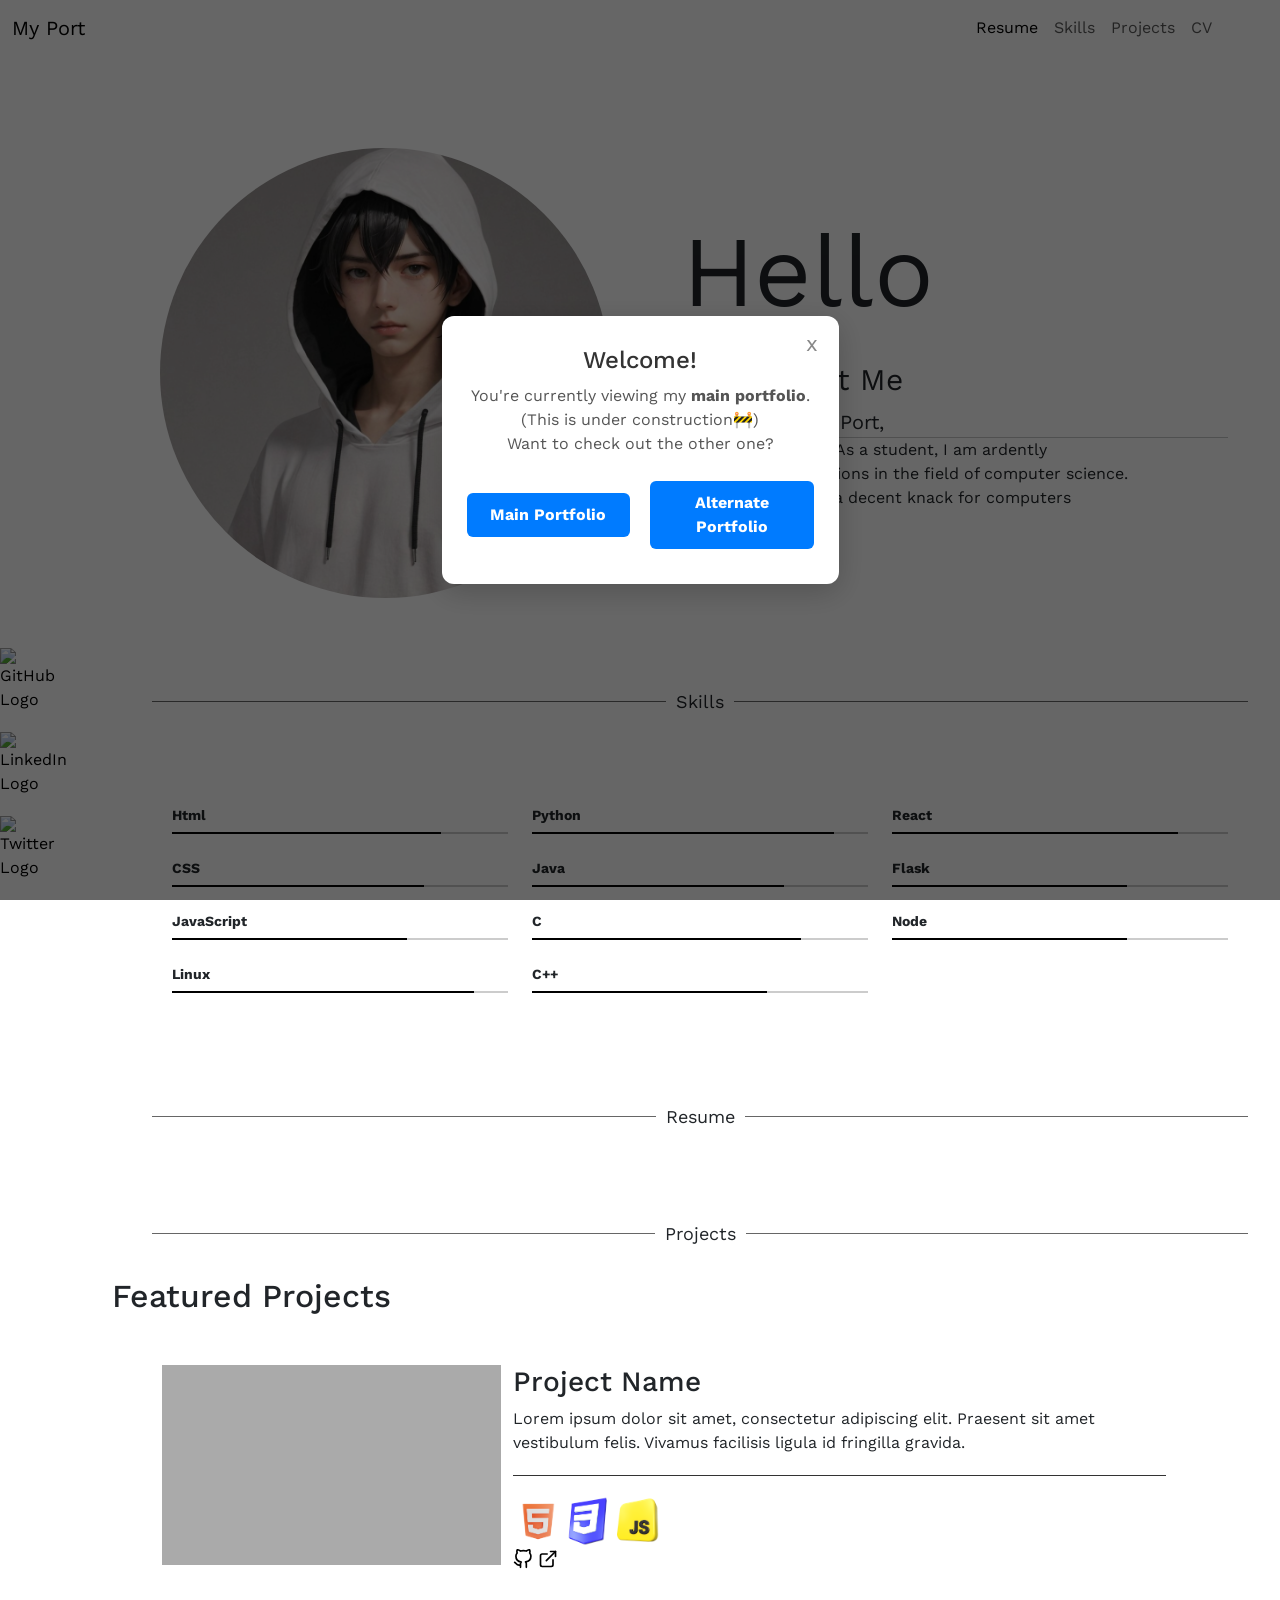
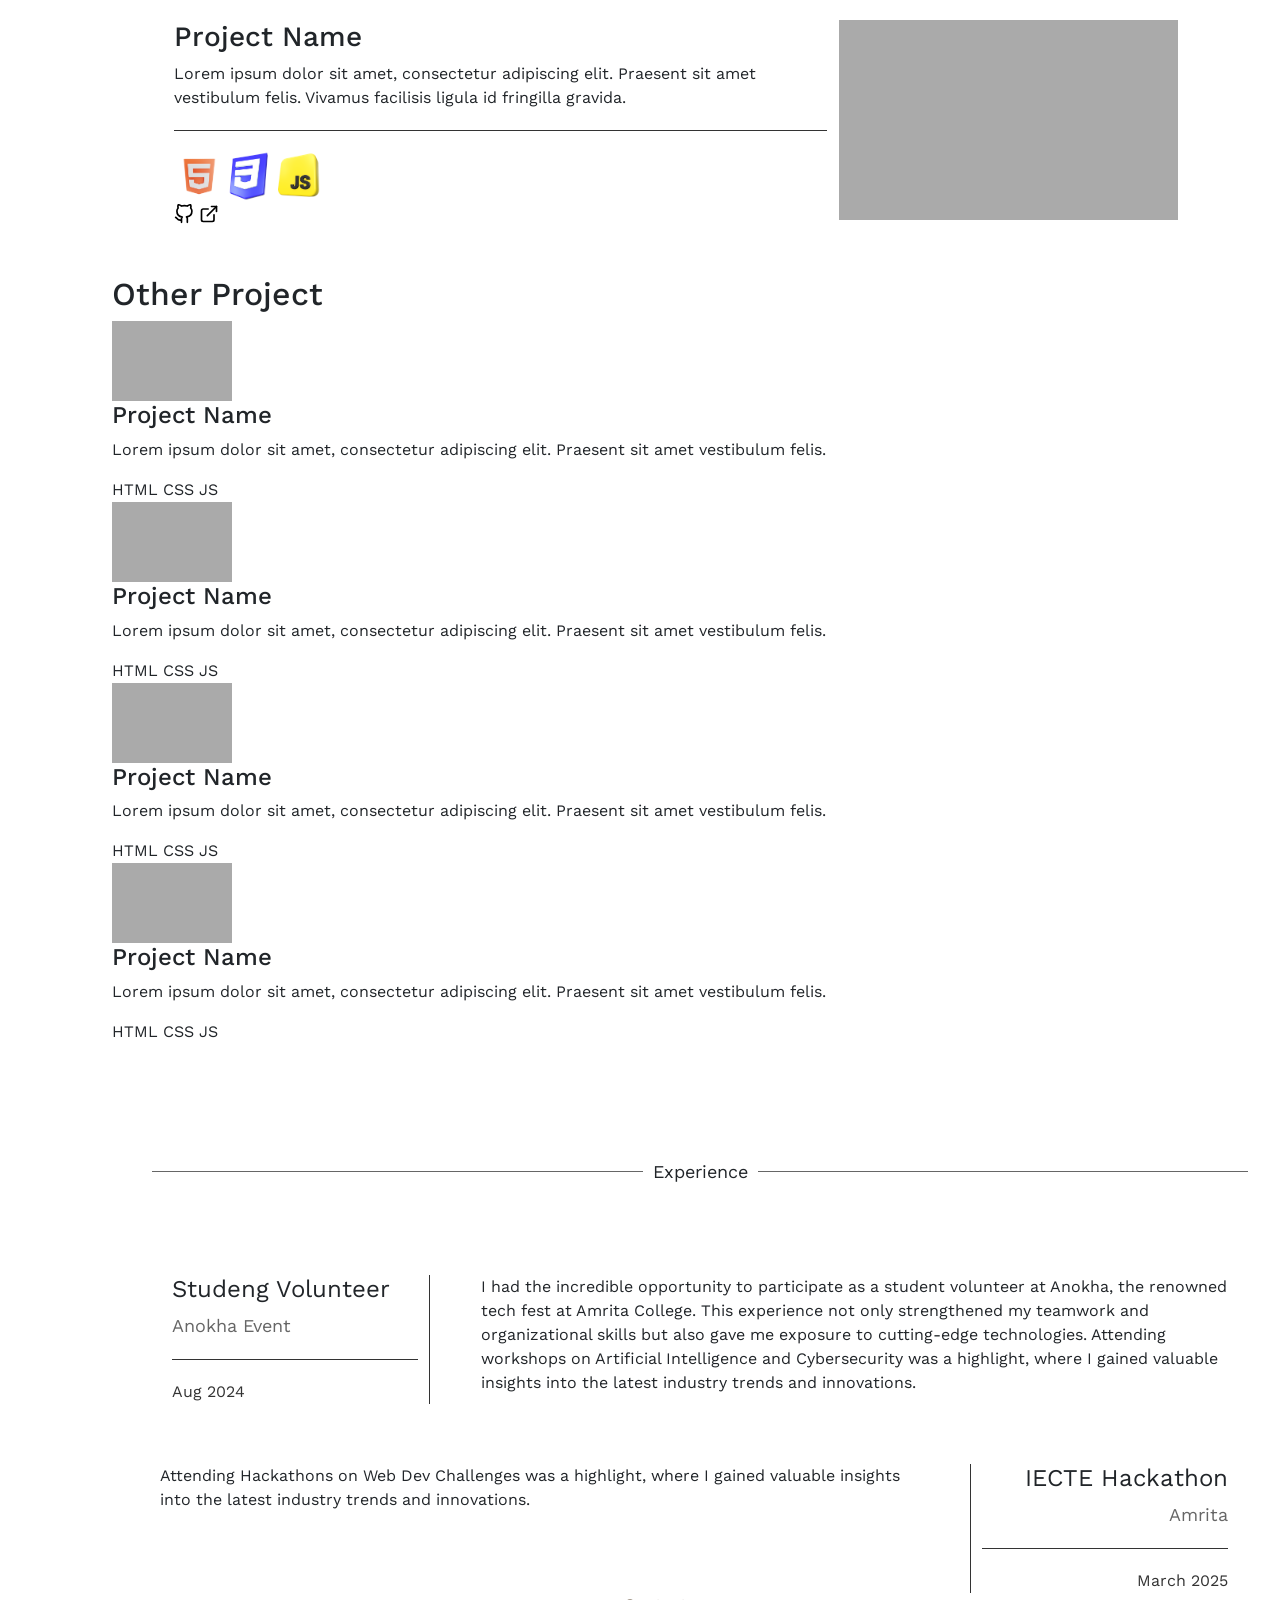
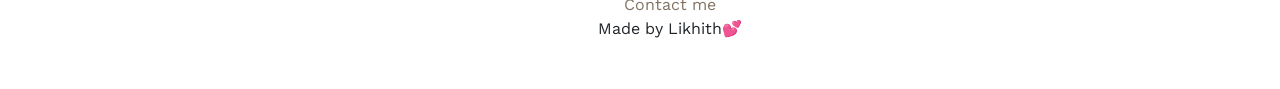
==== index.html @ bde8e45b "Done : Pop up Alert" ====
<!DOCTYPE html>
<html lang="en">
  <head>
    <meta charset="UTF-8" />
    <meta name="viewport" content="width=device-width, initial-scale=1.0" />
    <title>My Port</title>
    <link rel="stylesheet" href="style.css" />
    <link rel="stylesheet" href="./popup/popup.css">
    <link rel="stylesheet" href="https://unicons.iconscout.com/release/v4.0.8/css/line.css">
    <link
      href="https://cdn.jsdelivr.net/npm/bootstrap-icons@1.10.5/font/bootstrap-icons.css"
      rel="stylesheet"
    />
    <link
      href="https://cdn.jsdelivr.net/npm/bootstrap@5.3.6/dist/css/bootstrap.min.css"
      rel="stylesheet"
      integrity="sha384-4Q6Gf2aSP4eDXB8Miphtr37CMZZQ5oXLH2yaXMJ2w8e2ZtHTl7GptT4jmndRuHDT"
      crossorigin="anonymous"
    />
    <link
      href="https://fonts.googleapis.com/css2?family=Work+Sans:wght@400;700&display=swap"
      rel="stylesheet"
    />
    <!-- <link rel="stylesheet" href="./portfolio.css"> -->
    <!-- <style>
        body {
            font-family: Arial, sans-serif;
            margin: 0;
            padding: 40px;
            background-color: #f5f5f5;
        }
        
        /* Experience Section */
        
        
        
        /* Projects Section */
        .projects-section {
            background-color: #f0f0f0;
            padding: 40px 0;
            color: #333;
        }
        
        /* Section Headers */
        .section-header {
            text-align: center;
            font-size: 28px;
            font-weight: normal;
            margin-bottom: 50px;
            position: relative;
            color: #333;
        }
        /* Featured Projects */
        .featured-projects {
            margin-bottom: 80px;
        }
        
        .featured-project {
            display: flex;
            margin-bottom: 60px;
            align-items: flex-start;
            gap: 40px;
        }
        
        .featured-project.reverse {
            flex-direction: row-reverse;
        }
        
        .project-image {
            width: 350px;
            height: 200px;
            background-color: #aaa;
            flex-shrink: 0;
        }
        
        .project-content {
            flex: 1;
        }
        
        .project-title {
            font-size: 24px;
            font-weight: normal;
            margin: 0 0 15px 0;
            color: #333;
        }
        
        .project-description {
            font-size: 16px;
            line-height: 1.5;
            margin: 0 0 20px 0;
            color: #666;
        }
        
        .project-divider {
            width: 100%;
            height: 1px;
            background-color: #333;
            margin: 20px 0;
        }
        
        .project-tech {
            font-size: 14px;
            margin: 15px 0;
            color: #333;
        }
        
        .project-links {
            display: flex;
            gap: 10px;
            margin-top: 10px;
        }
        
        .project-link {
            width: 20px;
            height: 20px;
            background-color: #333;
            display: inline-block;
        }
        
        /* Other Projects */
        .other-projects {
            margin-top: 80px;
        }
        
        .projects-grid {
            display: grid;
            grid-template-columns: 1fr 1fr;
            gap: 40px;
            margin-top: 50px;
        }
        
        .small-project {
            display: flex;
            gap: 20px;
            margin-bottom: 40px;
        }
        
        .small-project-image {
            width: 120px;
            height: 80px;
            background-color: #aaa;
            flex-shrink: 0;
        }
        
        .small-project-content {
            flex: 1;
        }
        
        .small-project-title {
            font-size: 18px;
            font-weight: normal;
            margin: 0 0 10px 0;
            color: #333;
        }
        
        .small-project-description {
            font-size: 14px;
            line-height: 1.4;
            margin: 0 0 15px 0;
            color: #666;
        }
        
        .small-project-divider {
            width: 100%;
            height: 1px;
            background-color: #333;
            margin: 10px 0;
        }
        
        .small-project-tech {
            font-size: 12px;
            margin: 10px 0;
            color: #333;
        }
        
        .small-project-links {
            display: flex;
            gap: 8px;
            margin-top: 8px;
        }
        
        .small-project-link {
            width: 16px;
            height: 16px;
            background-color: #333;
            display: inline-block;
        }
        
        /* Mobile Responsive */
        @media (max-width: 768px) {
            body {
                padding: 20px;
            }
            
            .experience-section {
                padding: 20px;
            }
            
            .projects-section {
                padding: 20px 0;
            }
            
            .job-section {
                flex-direction: column;
                margin-bottom: 40px;
            }
            
            .job-section.right {
                flex-direction: column;
            }
            
            .job-header {
                width: 100%;
                padding-right: 0;
                padding-left: 0;
                margin-bottom: 20px;
                text-align: left;
            }
            
            .job-header::after {
                display: none;
            }
            
            .job-section.right .job-header {
                padding-left: 0;
                padding-right: 0;
                text-align: left;
            }
            
            .job-section.right .job-header::after {
                display: none;
            }
            
            .job-details {
                padding-left: 0;
                padding-right: 0;
            }
            
            .job-section.right .job-details {
                padding-left: 0;
                padding-right: 0;
            }
            
            .date-range {
                border-top: none;
                padding-top: 0;
                margin-top: 10px;
            }
            
            .section-header::before,
            .section-header::after {
                width: 100px;
            }
            
            .section-header::before {
                left: -120px;
            }
            
            .section-header::after {
                right: -120px;
            }
            
            .featured-project,
            .featured-project.reverse {
                flex-direction: column;
                gap: 20px;
            }
            
            .project-image {
                width: 100%;
                height: 200px;
            }
            
            .projects-grid {
                grid-template-columns: 1fr;
                gap: 20px;
            }
            
            .small-project {
                flex-direction: column;
                gap: 15px;
            }
            
            .small-project-image {
                width: 100%;
                height: 120px;
            }
        }
        
        @media (max-width: 480px) {
            .section-header {
                font-size: 24px;
            }
            
            .section-header::before,
            .section-header::after {
                width: 60px;
            }
            
            .section-header::before {
                left: -80px;
            }
            
            .section-header::after {
                right: -80px;
            }
        }
    </style> -->
  </head>

  <body style="font-family: 'Work Sans', sans-serif">

    <div class="popup-overlay" id="popupOverlay">
  <div class="popup-box">
    <button class="close-btn" onclick="closePopup()">x</button>
    <h2>Welcome!</h2>
    <p>You're currently viewing my <strong>main portfolio</strong>.<br>
      (This is under construction🚧) <br>
      Want to check out the other one?
    </p>
    <div class="popup-links">
      <a href="https://likhithreddy-s.github.io/my-port-non/">Main Portfolio</a>
      <a href="https://likhith-reddy.vercel.app/">Alternate Portfolio</a>
    </div>
  </div>
</div>



    <nav class="navbar navbar-expand-lg my-navbar sticky-top">
      <div class="container-fluid">
        <a class="navbar-brand" href="#">My Port</a>
        <button class="navbar-toggler" type="button" data-bs-toggle="collapse" data-bs-target="#navbarSupportedContent" aria-controls="navbarSupportedContent" aria-expanded="false" aria-label="Toggle navigation">
      <span class="navbar-toggler-icon"></span>
    </button>
        <div class="collapse navbar-collapse" id="navbarSupportedContent">
          <ul class="navbar-nav ms-auto mb-2 mb-lg-0 me-5">
            <li class="nav-item">
              <a class="nav-link active" aria-current="page" href="#resume"
                >Resume</a
              >
            </li>
            <li class="nav-item">
              <a class="nav-link" href="#skills">Skills</a>
            </li>
            <li class="nav-item">
              <a class="nav-link" href="#projects">Projects</a>
            </li>
            <li class="nav-item">
              <a class="nav-link" href="#">CV</a>
            </li>
          </ul>
          <span></span>
        </div>
      </div>
    </nav>

    <div class="sidebar side-links ">
      <ul class="social-media mt-auto">
        <li class="logos-item">
          <a href="https://github.com/LikhithReddy-S" target="_blank" rel="noopener noreferrer">
            <img class="logos" src="https://www.svgrepo.com/show/512317/github-142.svg" alt="GitHub Logo">
          </a>
        </li>
        <li class="logos-item">
          <a href="https://www.linkedin.com/in/likhithreddys/" target="_blank" rel="noopener noreferrer">
            <img class="logos" src="https://www.svgrepo.com/show/510045/linkedin.svg" alt="LinkedIn Logo">
          </a>
        </li>
        <li class="logos-item">
          <a href="https://x.com/LikhithRed13161" target="_blank" rel="noopener noreferrer">
            <img class="logos" src="https://www.svgrepo.com/show/510291/twitter.svg" alt="Twitter Logo">
          </a>
        </li>
      </ul>
    </div>



    <div class="content">

        <!-- main container -->

        <div class="main-content container">
        <div class="Main row  align-items-center">
            <div class="mypic col  d-flex justify-content-center">
              <img src="./assets/profile-pic.jpg"  style="border-radius: 250px;" alt="My Pic">
            </div>
            <div class="mytext col">
                <p class="hello">Hello</p>
                <p class="bitAboutMe">A Bit About Me</p>
                <p style="margin-top: 5px; margin-bottom:0; font-size: 20px;">
                    Welcome to My Port,
                    <hr style="margin: 0;">
                    I am Likhith Reddy. As a student, I am ardently<span class="br-desktop"><br></span>
                    pursuing my aspirations in the field of computer science.<br>
                    Additionally, I have a decent knack for computers<br>
                    and games.
                </p>
            </div>
        </div>
        </div>

        <!-- skills container -->

        <div class="section-divider" id="skills"><span>Skills</span></div>


        <div class="container skills-container">
          <div class="row text-center skills">
            <!-- Column 1 -->
            <div class="col-md-4">
              <div class="skill-label">Html</div>
              <div class="skill-bar"><div class="skill-fill fill-html"></div></div>

              <div class="skill-label mt-4">CSS</div>
              <div class="skill-bar"><div class="skill-fill fill-css"></div></div>

              <div class="skill-label mt-4">JavaScript</div>
              <div class="skill-bar"><div class="skill-fill fill-js"></div></div>

              <div class="skill-label mt-4">Linux</div>
              <div class="skill-bar"><div class="skill-fill fill-linux"></div></div>
            </div>

            <!-- Column 2 -->
            <div class="col-md-4">
              <div class="skill-label">Python</div>
              <div class="skill-bar"><div class="skill-fill fill-python"></div></div>

              <div class="skill-label mt-4">Java</div>
              <div class="skill-bar"><div class="skill-fill fill-java"></div></div>

              <div class="skill-label mt-4">C</div>
              <div class="skill-bar"><div class="skill-fill fill-c"></div></div>

              <div class="skill-label mt-4">C++</div>
              <div class="skill-bar"><div class="skill-fill fill-cpp"></div></div>
            </div>
            

            <!-- Column 3 -->
            <div class="col-md-4">
              <div class="skill-label">React</div>
              <div class="skill-bar"><div class="skill-fill fill-react"></div></div>

              <div class="skill-label mt-4">Flask</div>
              <div class="skill-bar"><div class="skill-fill fill-flask"></div></div>

              <div class="skill-label mt-4">Node</div>
              <div class="skill-bar"><div class="skill-fill fill-node"></div></div>
            </div>
            
          </div>
        </div>

        <!-- resume container -->

        <div class="section-divider" id="resume"><span>Resume</span></div>

        
        
        <!-- Projects Section -->
        
        <div class="section-divider" id="projects"><span>Projects</span></div>

        <div class="container projects-container">
          <!-- Featured Projects Section -->
          <div class="  featured-projects">
            <h2 class="section-header">Featured Projects</h2>

            <!-- First Featured Project -->
            <div class=" row featured-project">
              <div class=" col-md-4 project-image"></div>
              <div class=" col-md-8 project-content">
                <h3 class="project-title">Project Name</h3>
                <p class="project-description">
                  Lorem ipsum dolor sit amet, consectetur adipiscing elit.
                  Praesent sit amet vestibulum felis. Vivamus facilisis ligula
                  id fringilla gravida.
                </p>
                <div class="project-divider"></div>
                <div class="project-tech">
                  <img src="./assets/html.png" class="prog-lang-img" alt="">
                  <img src="./assets/css.png" class="prog-lang-img" alt="">
                  <img src="./assets/javascript.png" class="prog-lang-img" alt="">
                </div>
                <div class="project-links">               
                  <a href=""><svg xmlns="http://www.w3.org/2000/svg" role="img" viewBox="0 0 24 24" fill="none" stroke="currentColor" stroke-width="2" stroke-linecap="round" stroke-linejoin="round" class="feather feather-github"><title>GitHub</title><path d="M9 19c-5 1.5-5-2.5-7-3m14 6v-3.87a3.37 3.37 0 0 0-.94-2.61c3.14-.35 6.44-1.54 6.44-7A5.44 5.44 0 0 0 20 4.77 5.07 5.07 0 0 0 19.91 1S18.73.65 16 2.48a13.38 13.38 0 0 0-7 0C6.27.65 5.09 1 5.09 1A5.07 5.07 0 0 0 5 4.77a5.44 5.44 0 0 0-1.5 3.78c0 5.42 3.3 6.61 6.44 7A3.37 3.37 0 0 0 9 18.13V22"></path></svg></a>
                  <a href=""><svg xmlns="http://www.w3.org/2000/svg" role="img" viewBox="0 0 24 24" fill="none" stroke="currentColor" stroke-width="2" stroke-linecap="round" stroke-linejoin="round" class="feather feather-external-link"><title>External Link</title><path d="M18 13v6a2 2 0 0 1-2 2H5a2 2 0 0 1-2-2V8a2 2 0 0 1 2-2h6"></path><polyline points="15 3 21 3 21 9"></polyline><line x1="10" y1="14" x2="21" y2="3"></line></svg></a>
                </div>
              </div>
            </div>

            <!-- Second Featured Project -->
            <div class="featured-project row">
              <div class="col-md-8 order-2 order-md-1 project-content">
                <h3 class="project-title">Project Name</h3>
                <p class="project-description">
                  Lorem ipsum dolor sit amet, consectetur adipiscing elit.
                  Praesent sit amet vestibulum felis. Vivamus facilisis ligula
                  id fringilla gravida.
                </p>
                <div class="project-divider"></div>
                <div class="project-tech">
                  <img src="./assets/html.png" class="prog-lang-img" alt="html">
                  <img src="./assets/css.png" class="prog-lang-img" alt="css">
                  <img src="./assets/javascript.png" class="prog-lang-img" alt="js">
                </div>
                <div class="project-links">               
                  <a href=""><svg xmlns="http://www.w3.org/2000/svg" role="img" viewBox="0 0 24 24" fill="none" stroke="currentColor" stroke-width="2" stroke-linecap="round" stroke-linejoin="round" class="feather feather-github"><title>GitHub</title><path d="M9 19c-5 1.5-5-2.5-7-3m14 6v-3.87a3.37 3.37 0 0 0-.94-2.61c3.14-.35 6.44-1.54 6.44-7A5.44 5.44 0 0 0 20 4.77 5.07 5.07 0 0 0 19.91 1S18.73.65 16 2.48a13.38 13.38 0 0 0-7 0C6.27.65 5.09 1 5.09 1A5.07 5.07 0 0 0 5 4.77a5.44 5.44 0 0 0-1.5 3.78c0 5.42 3.3 6.61 6.44 7A3.37 3.37 0 0 0 9 18.13V22"></path></svg></a>
                  <a href=""><svg xmlns="http://www.w3.org/2000/svg" role="img" viewBox="0 0 24 24" fill="none" stroke="currentColor" stroke-width="2" stroke-linecap="round" stroke-linejoin="round" class="feather feather-external-link"><title>External Link</title><path d="M18 13v6a2 2 0 0 1-2 2H5a2 2 0 0 1-2-2V8a2 2 0 0 1 2-2h6"></path><polyline points="15 3 21 3 21 9"></polyline><line x1="10" y1="14" x2="21" y2="3"></line></svg></a>
                </div>
              </div>
              <div class="col-md-4 order-1 order-md-2 project-image"></div>
            </div>
          </div>

          <!-- Other Projects Section -->
          <div class="other-projects">
            <h2 class="section-header">Other Project</h2>

            <div class="projects-grid">
              <!-- Left Column -->
              <div class="projects-column">
                <div class="small-project">
                  <div class="small-project-image"></div>
                  <div class="small-project-content">
                    <h4 class="small-project-title">Project Name</h4>
                    <p class="small-project-description">
                      Lorem ipsum dolor sit amet, consectetur adipiscing elit.
                      Praesent sit amet vestibulum felis.
                    </p>
                    <div class="small-project-divider"></div>
                    <div class="small-project-tech">HTML CSS JS</div>
                    <div class="small-project-links">
                      <span class="small-project-link"></span>
                      <span class="small-project-link"></span>
                    </div>
                  </div>
                </div>

                <div class="small-project">
                  <div class="small-project-image"></div>
                  <div class="small-project-content">
                    <h4 class="small-project-title">Project Name</h4>
                    <p class="small-project-description">
                      Lorem ipsum dolor sit amet, consectetur adipiscing elit.
                      Praesent sit amet vestibulum felis.
                    </p>
                    <div class="small-project-divider"></div>
                    <div class="small-project-tech">HTML CSS JS</div>
                    <div class="small-project-links">
                      <span class="small-project-link"></span>
                      <span class="small-project-link"></span>
                    </div>
                  </div>
                </div>
              </div>

              <!-- Right Column -->
              <div class="projects-column">
                <div class="small-project">
                  <div class="small-project-image"></div>
                  <div class="small-project-content">
                    <h4 class="small-project-title">Project Name</h4>
                    <p class="small-project-description">
                      Lorem ipsum dolor sit amet, consectetur adipiscing elit.
                      Praesent sit amet vestibulum felis.
                    </p>
                    <div class="small-project-divider"></div>
                    <div class="small-project-tech">HTML CSS JS</div>
                    <div class="small-project-links">
                      <span class="small-project-link"></span>
                      <span class="small-project-link"></span>
                    </div>
                  </div>
                </div>

                <div class="small-project">
                  <div class="small-project-image"></div>
                  <div class="small-project-content">
                    <h4 class="small-project-title">Project Name</h4>
                    <p class="small-project-description">
                      Lorem ipsum dolor sit amet, consectetur adipiscing elit.
                      Praesent sit amet vestibulum felis.
                    </p>
                    <div class="small-project-divider"></div>
                    <div class="small-project-tech">HTML CSS JS</div>
                    <div class="small-project-links">
                      <span class="small-project-link"></span>
                      <span class="small-project-link"></span>
                    </div>
                  </div>
                </div>
              </div>
            </div>
          </div>
        </div>

        <img src="./html.png" class="prog-lang-img" alt="">
        <img src="./css.png" class="prog-lang-img" alt="">
        <!-- experience container -->

        <div class="section-divider" id="experiences"><span>Experience</span></div>

        <div class="container experience-container ">
          <!-- First Job Section -->
            <div class="row experiences job-section">
              <div class="col-md-3 job-header" >
                <h2 class="job-title">Studeng Volunteer</h2>
                <p class="company-name">Anokha Event</p>
                <p class="date-range">Aug 2024</p>
              </div>
              <div class="col-md-9 job-details">
                I had the incredible opportunity to participate as a student
              volunteer at Anokha, the renowned tech fest at Amrita College.
              This experience not only strengthened my teamwork and
              organizational skills but also gave me exposure to cutting-edge
              technologies. Attending workshops on Artificial Intelligence and
              Cybersecurity was a highlight, where I gained valuable insights
              into the latest industry trends and innovations.
              </div>
            </div>
          <!-- Second Job Section -->

            <div class="row experiences job-section right"> 
              <div class="col-md-9 job-details order-2 order-md-1">
              Attending Hackathons on Web Dev Challenges
              was a highlight, where I gained valuable insights
              into the latest industry trends and innovations.
              </div>
              <div class="col-md-3 job-header order-1 order-md-2" >
                <h2 class="job-title">IECTE Hackathon</h2>
                <p class="company-name">Amrita</p>
                <p class="date-range">March 2025</p>
              </div>              
            </div>

        </div>

        
        
        
        
        <!-- footer section -->

        <div class="footer">
          <p style="text-align: center; margin-bottom: 0">
            <a
              href="mailto:slikhithreddy22@gmail.com"
              style="text-decoration: none; color: #807363"
              >Contact me</a
            >
          </p>
          <p style="text-align: center; margin-top: 0">Made by Likhith💕</p>
        </div>
      </div>

    <!-- <div class="header" style="padding-left: 0px;">
        <div class="brand-div">
            <h2 class="brand">My Port</h2>
        </div>
        <div class="navigations">
            <ul class="nav">
                <li><a href="#resume">Resume</a></li>
                <li><a href="#projects">Projects</a></li>
                <li>cv</li>
            </ul>
        </div>     
    </div> -->

    <!-- <div class="side-links">
        <ul class="social-media">
            <li class="logos-item"><a href="https://github.com/LikhithReddy-S" target="_blank"><img class="logos" src="https://www.svgrepo.com/show/512317/github-142.svg" alt="Github Logo"></a></li>
            <li class="logos-item"><a href="https://www.linkedin.com/in/likhithreddys/" target="_blank"><img class="logos" src="https://www.svgrepo.com/show/510045/linkedin.svg" alt="linkedin logo"></a></li>
            <li class="logos-item"><a href="https://x.com/LikhithRed13161" target="_blank"><img class="logos" src="https://www.svgrepo.com/show/510291/twitter.svg" alt="twitter logo"></a></li>
        </ul>
    </div> -->



    <!-- <div class="resume">
          <div class="term">
            <div class="termName">
              <p class="termNamepara">Work<br />Experience</p>
            </div>
            <div class="term-content">
              <div class="time-line">
                <p>2024 - present</p>
              </div>
              <div>
                <div class="term-heading">
                  <p
                    class="term-heading-para toggle-heading"
                    onclick="toggleContent('work-details')"
                  >
                    No Work Experience
                  </p>
                </div>
                <div id="work-details" class="about-term hidden">
                  <p>Currently pursuing my BTECH Degree in AMRITA UNIVERSITY</p>
                </div>
              </div>
            </div>
          </div>
          <hr />

          <div class="term">
            <div class="termName">
              <p class="termNamepara">Education</p>
            </div>
            <div>
              <div class="term-content">
                <div class="time-line">
                  <p>2023 - 2028</p>
                </div>
                <div>
                  <div class="term-heading">
                    <p
                      class="term-heading-para toggle-heading"
                      onclick="toggleContent('amrita-details')"
                    >
                      AMRITA UNIVERSITY |<br />
                      Bachelor's Degree
                    </p>
                  </div>
                  <div id="amrita-details" class="about-term hidden">
                    <p>
                      I am working towards my aspirations in the field of
                      cybersecurity.Alongside my studies, I have developed a
                      decent knack for computers and games, which complements my
                      technical education.
                    </p>
                  </div>
                </div>
              </div>
              <div class="term-content">
                <div class="time-line">
                  <p>2016 - 2023</p>
                </div>
                <div>
                  <div class="term-heading">
                    <p
                      class="term-heading-para toggle-heading"
                      onclick="toggleContent('narayana-details')"
                    >
                      NARAYANA School of<br />Education
                    </p>
                  </div>
                  <div id="narayana-details" class="about-term hidden">
                    <p>
                      Narayana Schools provided me with an invaluable
                      experience, culminating in my achieving a score of 97.49%
                      in the JEE Mains examination.
                    </p>
                  </div>
                </div>
              </div>
            </div>
          </div>
          <hr />

          <div class="term">
            <div class="termName">
              <p class="termNamepara">Skills<br />& Expertise</p>
            </div>
            <div class="term-content">
              <div class="time-line"></div>
              <div>
                <ul style="padding-left: 0; list-style: none">
                  <li>
                    <p
                      class="toggle-heading"
                      onclick="toggleContent('networking')"
                    >
                      Networking
                    </p>
                    <div id="networking" class="about-term hidden">
                      <pre>
In the realm of networking, I exhibit
considerable prowess.</pre
                      >
                    </div>
                  </li>
                  <li>
                    <p class="toggle-heading" onclick="toggleContent('linux')">
                      Operating System
                    </p>
                    <div id="linux" class="about-term hidden">
                      <pre>
My expertise extends to the Linux operating 
system, where I navigate with ease.</pre
                      >
                    </div>
                  </li>
                  <li>
                    <p
                      class="toggle-heading"
                      onclick="toggleContent('programming')"
                    >
                      Programming
                    </p>
                    <div id="programming" class="about-term hidden">
                      <pre>
Python programming is another domain where I
demonstrate proficiency.</pre
                      >
                    </div>
                  </li>
                  <li>
                    <p
                      class="toggle-heading"
                      onclick="toggleContent('leadership')"
                    >
                      Leadership Skills
                    </p>
                    <div id="leadership" class="about-term hidden">
                      <pre>
I showcase strong leadership skills, particularly
in navigating critical scenarios while leading
teams in PUBG.</pre
                      >
                    </div>
                  </li>
                </ul>
              </div>
            </div>
          </div>
        </div> -->


    <script>
      function toggleContent(id) {
        const element = document.getElementById(id);
        if (element.classList.contains("hidden")) {
          element.classList.remove("hidden");
        } else {
          element.classList.add("hidden");
        }
      }
    </script>

    <!-- popup js -->
    <script src="./popup/popup.js"></script>
    <!-- popup js completed -->
     
    <script
      src="https://cdn.jsdelivr.net/npm/bootstrap@5.3.6/dist/js/bootstrap.bundle.min.js"
      integrity="sha384-j1CDi7MgGQ12Z7Qab0qlWQ/Qqz24Gc6BM0thvEMVjHnfYGF0rmFCozFSxQBxwHKO"
      crossorigin="anonymous"
    ></script>
  </body>
</html>
---- style.css ----
html {
  scroll-padding-top: 60px;
}


.my-navbar {
  background-color: white !important;
}

.br-desktop {
  display: none;
}


.sticky-top {
  position: sticky;
  top: 0;
  z-index: 1020;
}


.sidebar {
  position: fixed;
  top: 0;
  bottom: 0;
  width: 70px;
  background-color: #ffffff;
  color: #000000;
  display: flex;
  flex-direction: column;
  align-items: center;
}

.sidebar-title {
  margin-bottom: 1.5rem;
  font-size: 1.1rem;
  text-align: center;
}

.sidebar a {
  color: #000000;
  text-decoration: none;
}

.social-media {
  list-style: none;
  padding: 0;
  margin: 0;
}

.logos-item {
  margin-bottom: 20px;
}

.logos {
  width: 30px;
  transition: transform 0.2s ease-in-out;
}

.logos:hover {
  transform: scale(1.1);
}

.content {
  margin-left: 60px;
  padding: 2rem;
}

.main-content,
.resume,
#resume,
#skills,
.experiences,
#experiences,
.projects,
.skills,
.experience-section,
#projects {
  padding-top: 60px;
  padding-left: 60px 
}

.mytext{
  align-items: center;
  justify-content: center;
}

.hello {
    margin-top: 0px;
  font-size: 100px;
  margin-bottom: 10px;
}

.bitAboutMe {
  font-size: 30px;
  margin-bottom: 0;
}
.mypic img {
  width: 450px;
  border-radius: 250px;
}

.section-divider {
  display: flex;
  align-items: center;
  text-align: center;
  margin: 30px 0;
}

.section-divider::before,
.section-divider::after {
  content: '';
  flex: 1;
  border-bottom: 1px solid black;
  opacity: 0.6;
}

.section-divider span {
  padding: 0 10px;
  font-size: large;
  white-space: nowrap;
}



.job-header {
    width: 30%;
    flex-shrink: 0;
    padding-right: 40px;
    position: relative;
}
.job-header::after {
    content: '';
    position: absolute;
    right: 0;
    top: 0;
    bottom: 0;
    width: 1px;
    background-color: #333;
}
.job-title {
    font-size: 24px;
    font-weight: normal;
    margin: 0 0 8px 0;
}
.company-name {
    font-size: 18px;
    font-weight: normal;
    margin: 0 0 20px 0;
    color: #666;
}
.date-range {
    font-size: 16px;
    color: #333;
    margin: 0;
    padding-top: 20px;
    border-top: 1px solid #333;
}
.job-details{
  padding-left: 51px !important
}

.job-section.right .job-header {
    /* padding-left: 40px; */
    padding-right: 12px;
    text-align: right;
}

.job-section.right .job-header::after {
    left: 0;
    right: auto;
}

.job-section.right .job-details {
    padding-right: 40px;
    padding-left: 0 !important;
}

.project-image {
    width: 350px;
    height: 200px;
    background-color: #aaa;
    flex-shrink: 0;
}

.small-project-image {
    width: 120px;
    height: 80px;
    background-color: #aaa;
    flex-shrink: 0;
}

.featured-project{
  margin: 50px !important;
}
.project-tech {
      display: flex;
}
.prog-lang-img{
  width:  50px;
}
.feather{
  max-width: 20px;
  color: #000;
}
.project-divider {
    width: 100%;
    height: 1px;
    background-color: #333;
    margin: 20px 0;
}

@media (min-width: 769px) {
  .br-desktop {
    display: inline;
  }
}

@media (max-width: 769px) {
  .mypic img {
    width: 250px;
  }
  #resume,
  #skills,
  .skills,
  .experiences,
  #experiences,
  #projects{
    padding-left: 0;
  }
  .hello{
    margin-top: 0px;
  font-size: 50px;
  }

  .sidebar {
    display: none;
  }

  .content {
    margin-left: 0;
    padding: 1rem;
  }

  .job-header {
      width: 100%;
      padding-right: 0;
      padding-left: 0;
      margin-bottom: 20px;
      text-align: left;
  }

  .job-header::after {
      display: none;
  }
  .company-name{
    margin-bottom: 0px;
  }
  .date-range {
      border-top: none;
      padding-top: 0;
  }
  .job-details{
    padding-left: 12px !important;
    padding-right: 12px !important
  }
  .job-section.right .job-header {
      padding-left: 12px !important;
      padding-right: 12px !important;
      text-align: left;
  }
  .job-section.right .job-header::after {
      display: none;
  }
  .job-section.right .job-details {
      padding-left: 12px !important;
      padding-right: 12px !important;
  }
  .project-image {
      width: 100%;
      height: 200px;
  }
  .small-project-image {
      width: 100%;
      height: 120px;
  }
  .featured-project{
  margin: 0px !important;
}
  .project-links{
    margin-bottom: 5px;
  }
}

/* animation for skills */

@keyframes bar-grow {
  0% { transform: scaleX(0); }
  100% { transform: scaleX(1); }
}

.skill-label {
  font-weight:bold;
  text-align: left;
  margin-bottom: 6px;
  font-size: 14px;
}

.skill-bar {
  width: 100%;
  height: 2px;
  background-color: rgba(0, 0, 0, 0.2);
  overflow: hidden;
  margin-bottom: 20px;
  position: relative;
}

.skill-fill {
  height: 100%;
  background-color: #000;
  transform: scaleX(0);
  transform-origin: left;
  animation: bar-grow 1s ease forwards;
}

/* Custom widths + animation delays */
.fill-html      { width: 80%; animation-delay: 0.3s; }
.fill-css       { width: 75%; animation-delay: 0.2s; }
.fill-js        { width: 70%; animation-delay: 0.4s; }
.fill-linux     { width: 90%; animation-delay: 0.7s; }

.fill-python    { width: 90%; animation-delay: 0.6s; }
.fill-java    { width: 75%; animation-delay: 0.6s; }
.fill-c    { width: 80%; animation-delay: 0.6s; }
.fill-cpp    { width: 70%; animation-delay: 0.6s; }

.fill-react     { width: 85%; animation-delay: 0.7s; }
.fill-flask     { width: 70%; animation-delay: 0.7s; }
.fill-node     { width: 70%; animation-delay: 0.7s; }
---- popup/popup.css ----
.popup-overlay {
  position: fixed;
  top: 0;
  left: 0;
  width: 100%;
  height: 100%;
  background: rgba(0,0,0,0.6);
  display: flex;
  align-items: center;
  justify-content: center;
  z-index: 9999;
  animation: fadeIn 0.4s ease;
}

.popup-box {
  background: #fff;
  padding: 30px 25px;
  border-radius: 12px;
  max-width: 400px;
  text-align: center;
  box-shadow: 0 8px 30px rgba(0,0,0,0.2);
  position: relative;
  animation: slideIn 0.5s ease;
}

.popup-box h2 {
  margin-bottom: 10px;
  font-size: 24px;
  color: #333;
}

.popup-box p {
  font-size: 16px;
  color: #555;
  margin-bottom: 20px;
}

.popup-links {
  display: flex;
  justify-content: center;
  gap: 20px;
  flex-wrap: wrap;
  align-items: center;
}

.popup-links a {
    flex: 1 1 150px;
    text-align: center;
  margin: 5px 0;
  text-decoration: none;
  padding: 10px 15px;
  border-radius: 6px;
  background-color: #007bff;
  color: white;
  font-weight: bold;
  transition: background-color 0.3s ease;
}

.popup-links a:hover {
  background-color: #0056b3;
}

.close-btn {
  position: absolute;
  top: 10px;
  right: 15px;
  background: none;
  border: none;
  font-size: 22px;
  cursor: pointer;
  color: #888;
  transition: color 0.2s;
}

.close-btn:hover {
  color: #333;
}

@keyframes fadeIn {
  from { opacity: 0; }
  to   { opacity: 1; }
}

@keyframes slideIn {
  from { transform: translateY(-20px); opacity: 0; }
  to   { transform: translateY(0); opacity: 1; }
}
---- portfolio.css ----
* {
  background-color: rgb(243, 243, 243);
}
.main-container{
  padding-left: 40px;
}

.brand-div {
  display: flex;
  align-items: center;
}

.brand {
  font-size: 24px;
  font-weight: bold;
  display: flex;
  align-items: center;
}

.brand::before {
  content: '';
  display: inline-block;
  width: 10px;
  height: 10px;
  background-color: #f7b500;
  border-radius: 50%;
  margin-right: 10px;
}

.nav {
  display: flex;
  list-style: none;
}

.nav li {
  margin-left: 20px;
  font-size: 16px;
}

.nav li a {
  text-decoration: none;
  color: #333;
  font-weight: normal;
  transition: color 0.3s;
}

.nav li a:hover {
  color: #000;
}

.side-links {
  display: flex;
  flex-direction: column;
  position: fixed;
  top: 100px;
  left: 0;
  bottom: 0;
  padding: 10px;
  justify-content: flex-end;
}

.social-media {
  padding-left: 5px;
  display: flex;
  flex-direction: column;
  list-style: none;
}

.logos-item {
  margin-bottom: 20px;
}

.logos {
  width: 30px;
  transition: transform 0.2s ease-in-out;
}

.logos:hover {
  transform: scale(1.1);
}

.main-content,
.resume,
#resume,
.projects,
.experience-section,
#projects {
  padding-top: 50px;
  padding-left: 100px;
}

.Main {
  display: grid;
  grid-template-columns: 1fr 1fr;
}

.hello {
    margin-top: 0px;
  font-size: 100px;
  margin-bottom: 10px;
}

.bitAboutMe {
  font-size: 30px;
  margin-bottom: 0;
}

.term,
.project {
  display: grid;
  grid-template-columns: 1fr 1fr;
}

.term-content {
  display: grid;
  grid-template-columns: 150px 1fr;
}

.termName,
.project-content {
  padding-left: 100px;
}

.termNamepara {
  font-size: 25px;
  font-weight: lighter;
}

.term-heading-para {
  font-size: 20px;
  font-weight: lighter;
}

.about-term {
  padding-right: 50px;
}

.hidden {
  display: none;
}

.toggle-heading {
  cursor: pointer;
  color: #807363;
  transition: color 0.3s ease;
}

.project-name-para {
  display: inline-block;
}

.projectName {
  margin-left: 100px;
  display: flex;
}

/* ✅ Responsive Media Queries */
/* @media (max-width: 1024px) {
  .Main,
  .term,
  .project {
    grid-template-columns: 1fr;
  }

  .term-content {
    grid-template-columns: 1fr;
  }

  .termName,
  .project-content,
  .projectName {
    padding-left: 20px;
    margin-left: 0;
  }

  .main-content,
  .resume,
  #resume,
  .projects,
  #projects {
    padding-left: 20px;
  }

  .hello {
    font-size: 60px;
  }

  .bitAboutMe {
    font-size: 24px;
  }

  .header {
    flex-direction: column;
    align-items: flex-start;
    left: 0;
    right: 0;
    padding: 10px 20px;
  }

  .nav {
    flex-direction: column;
    gap: 10px;
    margin-top: 10px;
  }

  .side-links {
    position: static;
    flex-direction: row;
    justify-content: center;
    margin-top: 20px;
    padding: 0;
  }
} */

/* @media (max-width: 600px) {
  .hello {
    font-size: 40px;
  }

  .bitAboutMe {
    font-size: 20px;
  }

  .termNamepara {
    font-size: 18px;
  }

  .term-heading-para {
    font-size: 16px;
  }

  .logos {
    width: 25px;
  }

  .projectName {
    flex-direction: column;
    align-items: flex-start;
    margin-left: 20px;
  }

  .nav li {
    margin-left: 0;
  }

  .brand {
    font-size: 20px;
  }
}  */

/* @media(max-width : 500px) {
    .mypic img{
        width: 300px;
    }
    
} */

/* @media(max-width : 320px) {
    .mypic img{
        width: 200px;
    }
    
} */

/* Experience Section */

.job-section {
  display: flex;
  margin-bottom: 60px;
  position: relative;
}
        
.job-header {
  width: 30%;
  flex-shrink: 0;
  padding-right: 40px;
  position: relative;
}

.job-header::after {
  content: '';
  position: absolute;
  right: 0;
  top: 0;
  bottom: 0;
  width: 1px;
  background-color: #333;
}

.job-title {
  font-size: 24px;
  font-weight: normal;
  margin: 0 0 8px 0;
  color: #333;
}

.company-name {
  font-size: 18px;
  font-weight: normal;
  margin: 0 0 20px 0;
  color: #666;
}

.date-range {
  font-size: 16px;
  color: #333;
  margin: 0;
  padding-top: 20px;
  border-top: 1px solid #333;
}

.job-details {
  flex: 1;
  padding-left: 40px;
}

.job-details ul {
  margin: 0;
  padding: 0;
  list-style: none;
}

.job-details li {
  margin-bottom: 20px;
  position: relative;
  padding-left: 20px;
  font-size: 16px;
  line-height: 1.5;
  color: #333;
}

.job-details li::before {
  content: '•';
  position: absolute;
  left: 0;
  color: #333;
  font-weight: bold;
}

/* Second job section - right aligned */
.job-section.right {
  flex-direction: row-reverse;
}

.job-section.right .job-header {
  padding-left: 40px;
  padding-right: 0;
  text-align: right;
}

.job-section.right .job-header::after {
  left: 0;
  right: auto;
}

.job-section.right .job-details {
  padding-right: 40px;
  padding-left: 0;
}
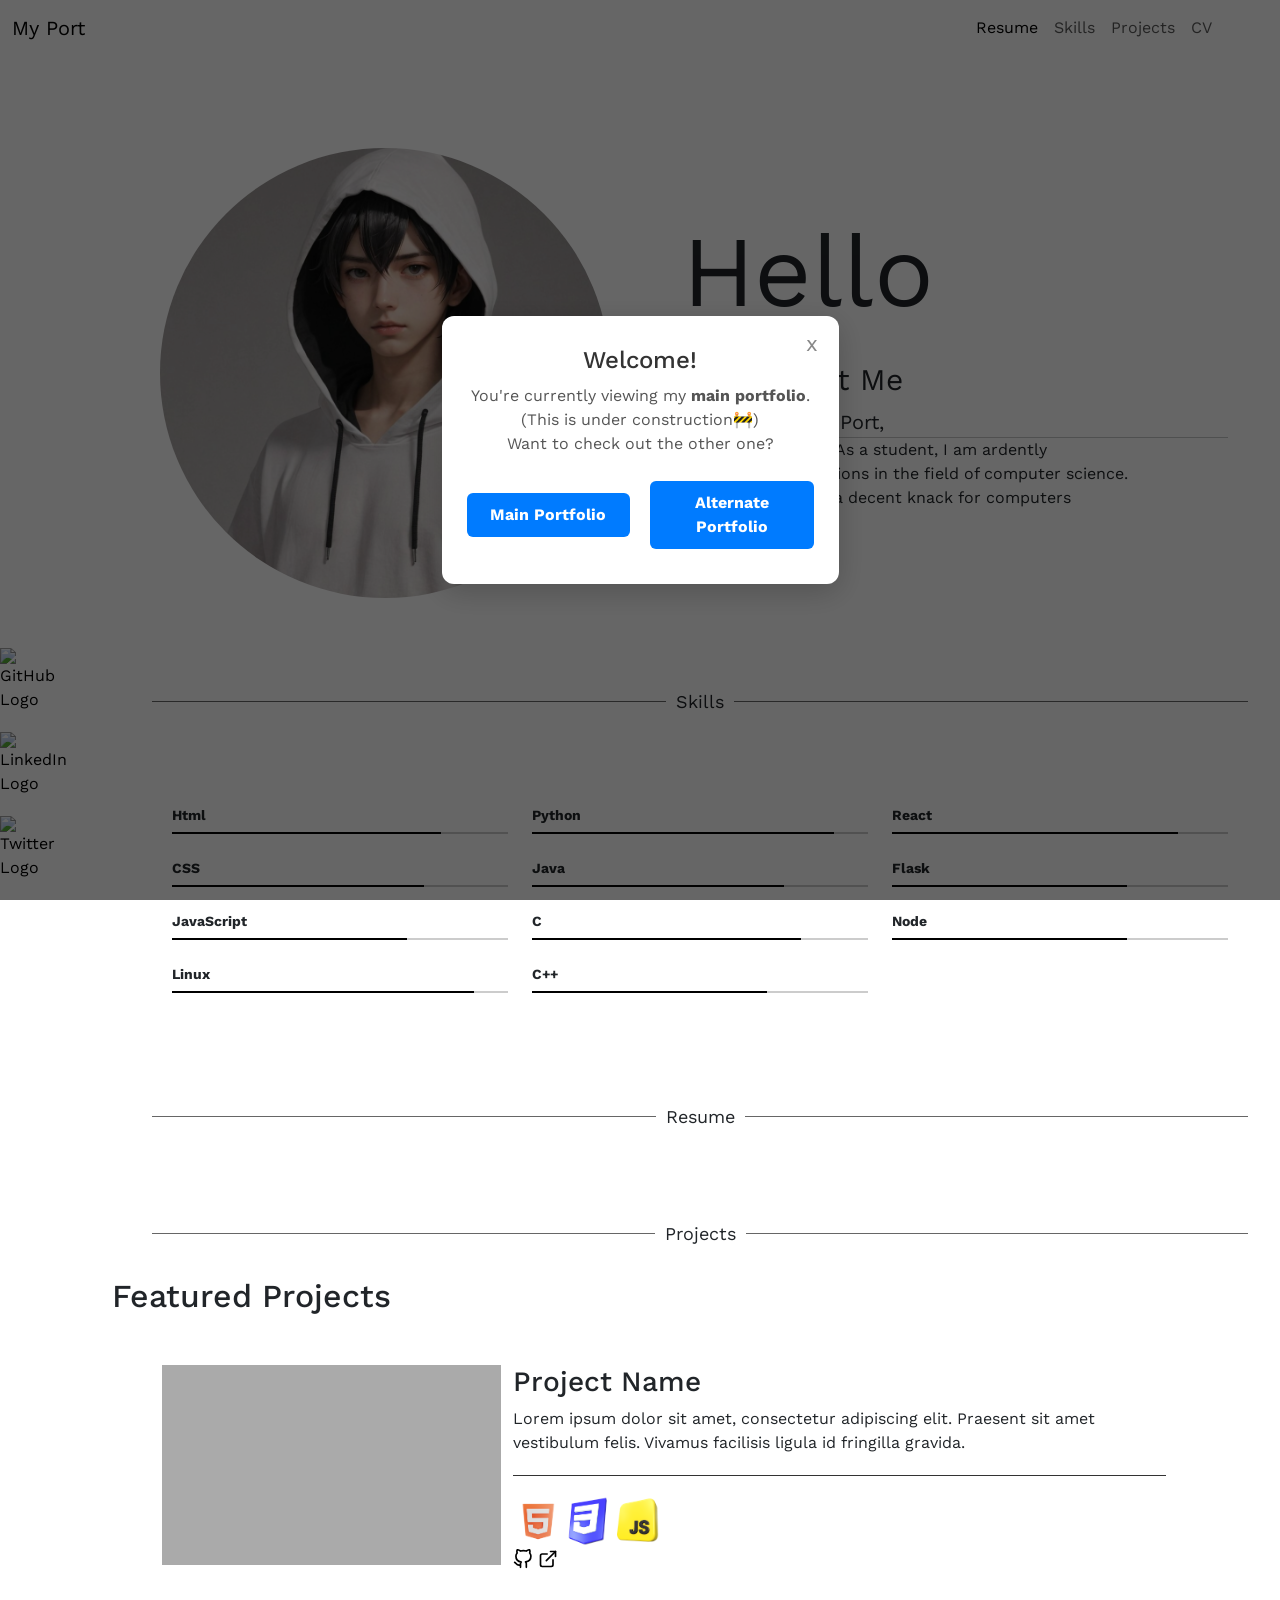
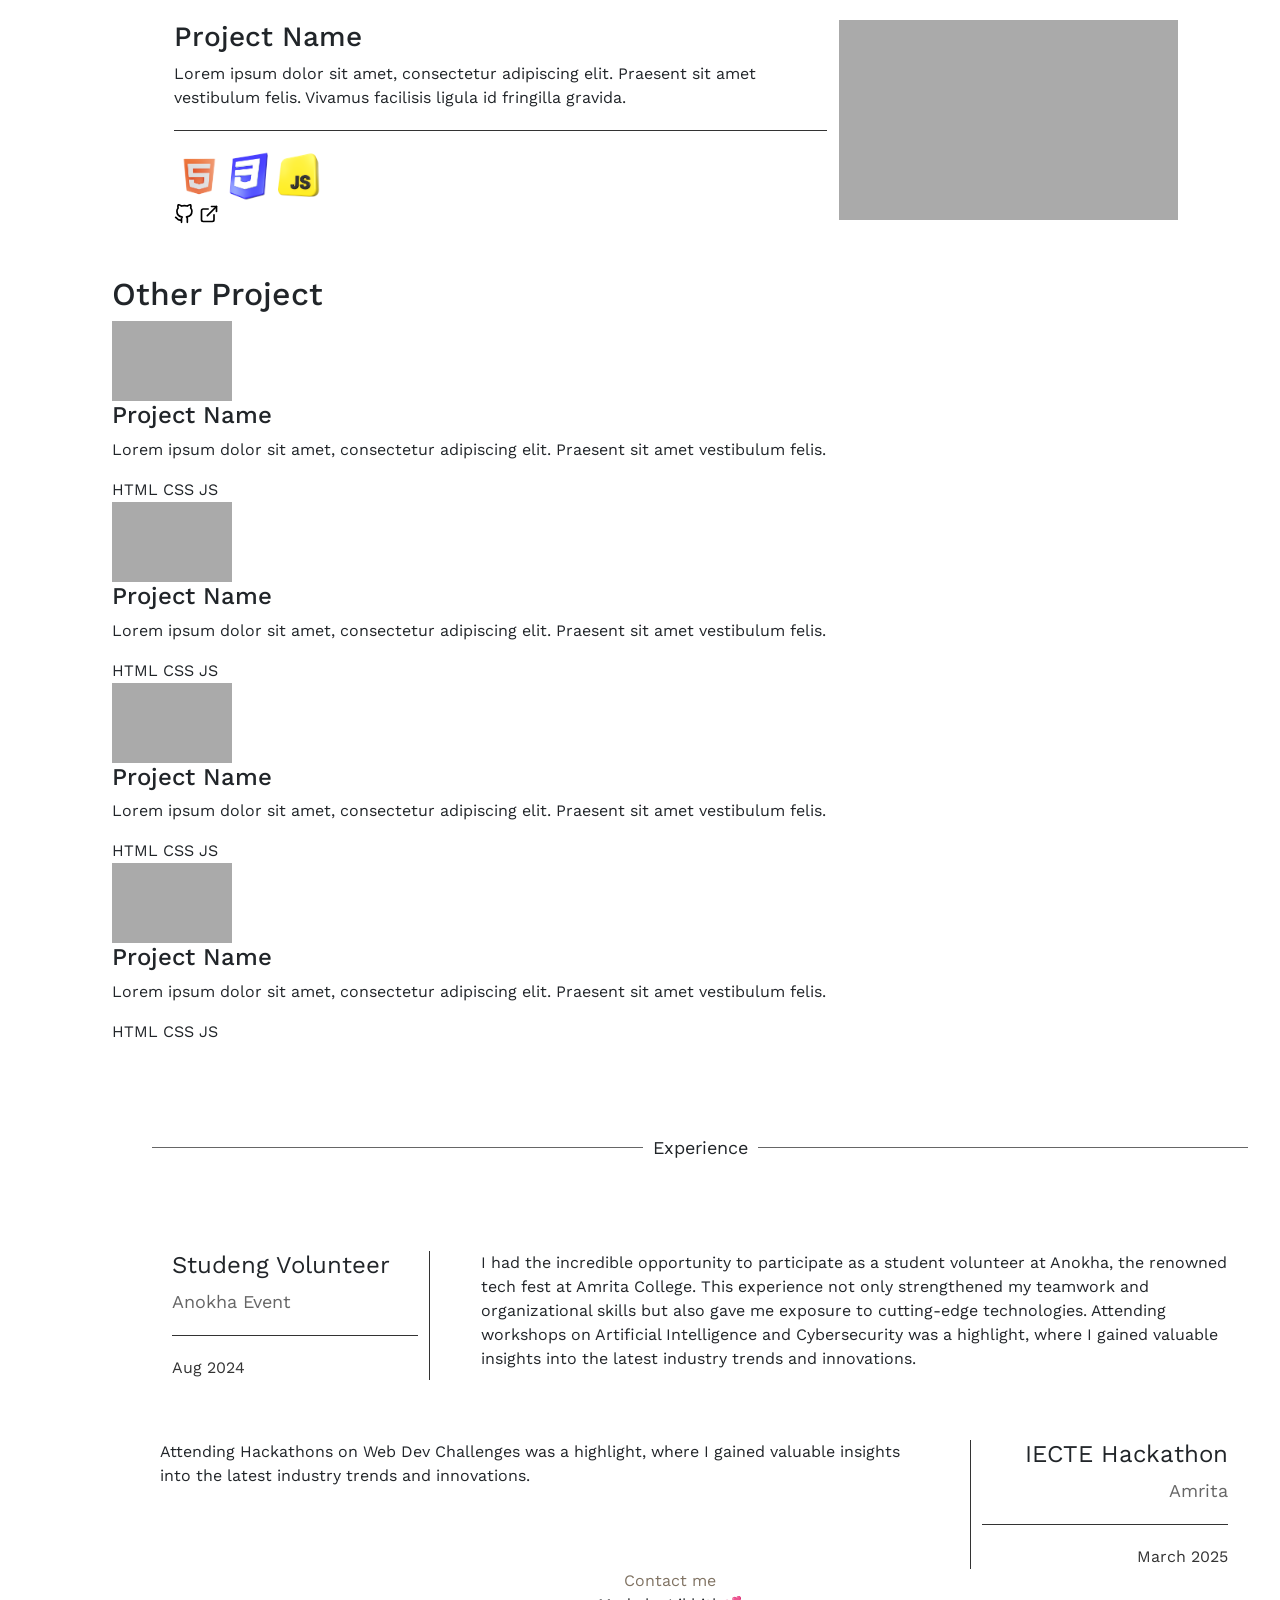
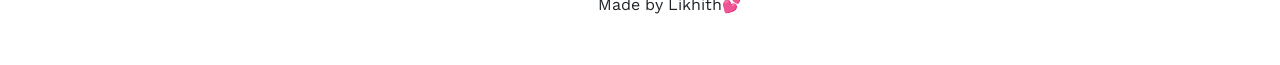
==== commit 6fdf8ea4: "done : small projects" ====
--- a/index.html
+++ b/index.html
@@ -310,7 +310,7 @@
 
   <body style="font-family: 'Work Sans', sans-serif">
 
-    <div class="popup-overlay" id="popupOverlay">
+    <div class="popup-overlay" id="popup">
   <div class="popup-box">
     <button class="close-btn" onclick="closePopup()">x</button>
     <h2>Welcome!</h2>
@@ -597,9 +597,7 @@
             </div>
           </div>
         </div>
-
-        <img src="./html.png" class="prog-lang-img" alt="">
-        <img src="./css.png" class="prog-lang-img" alt="">
+        
         <!-- experience container -->
 
         <div class="section-divider" id="experiences"><span>Experience</span></div>
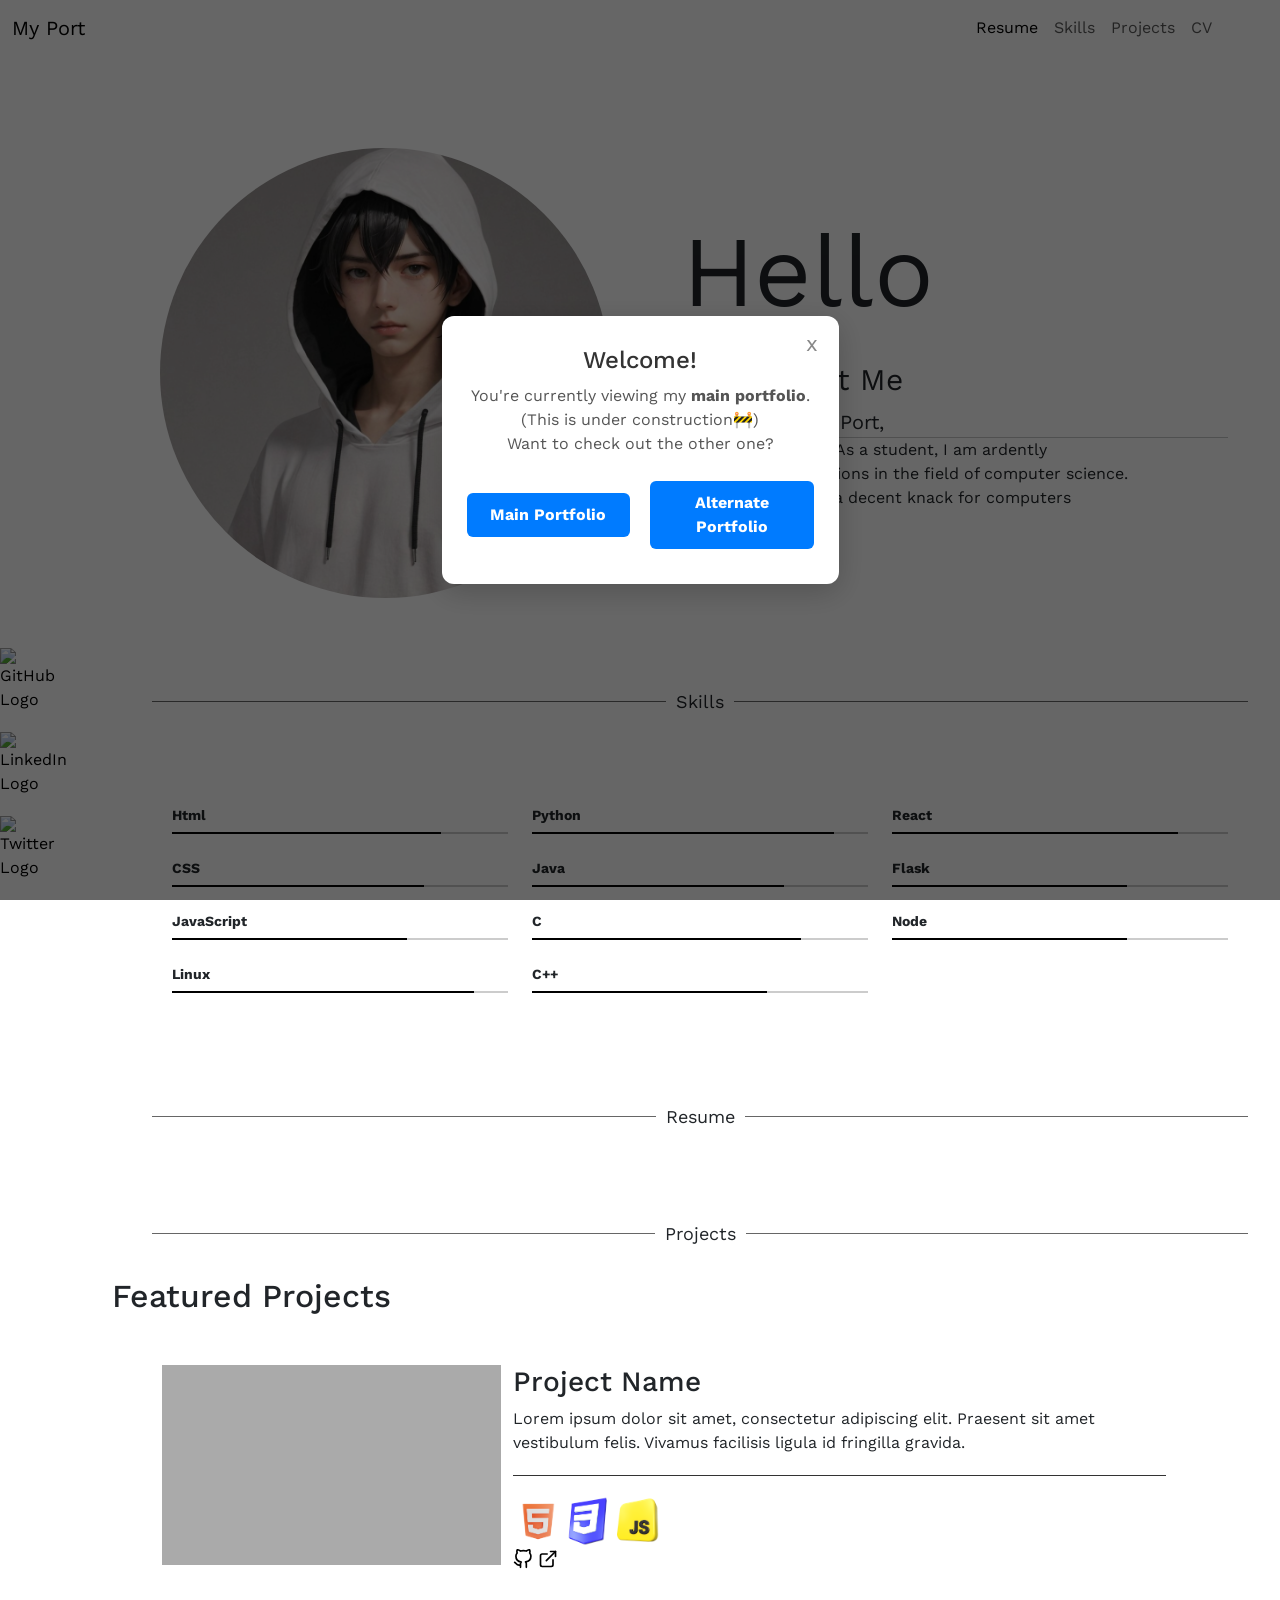
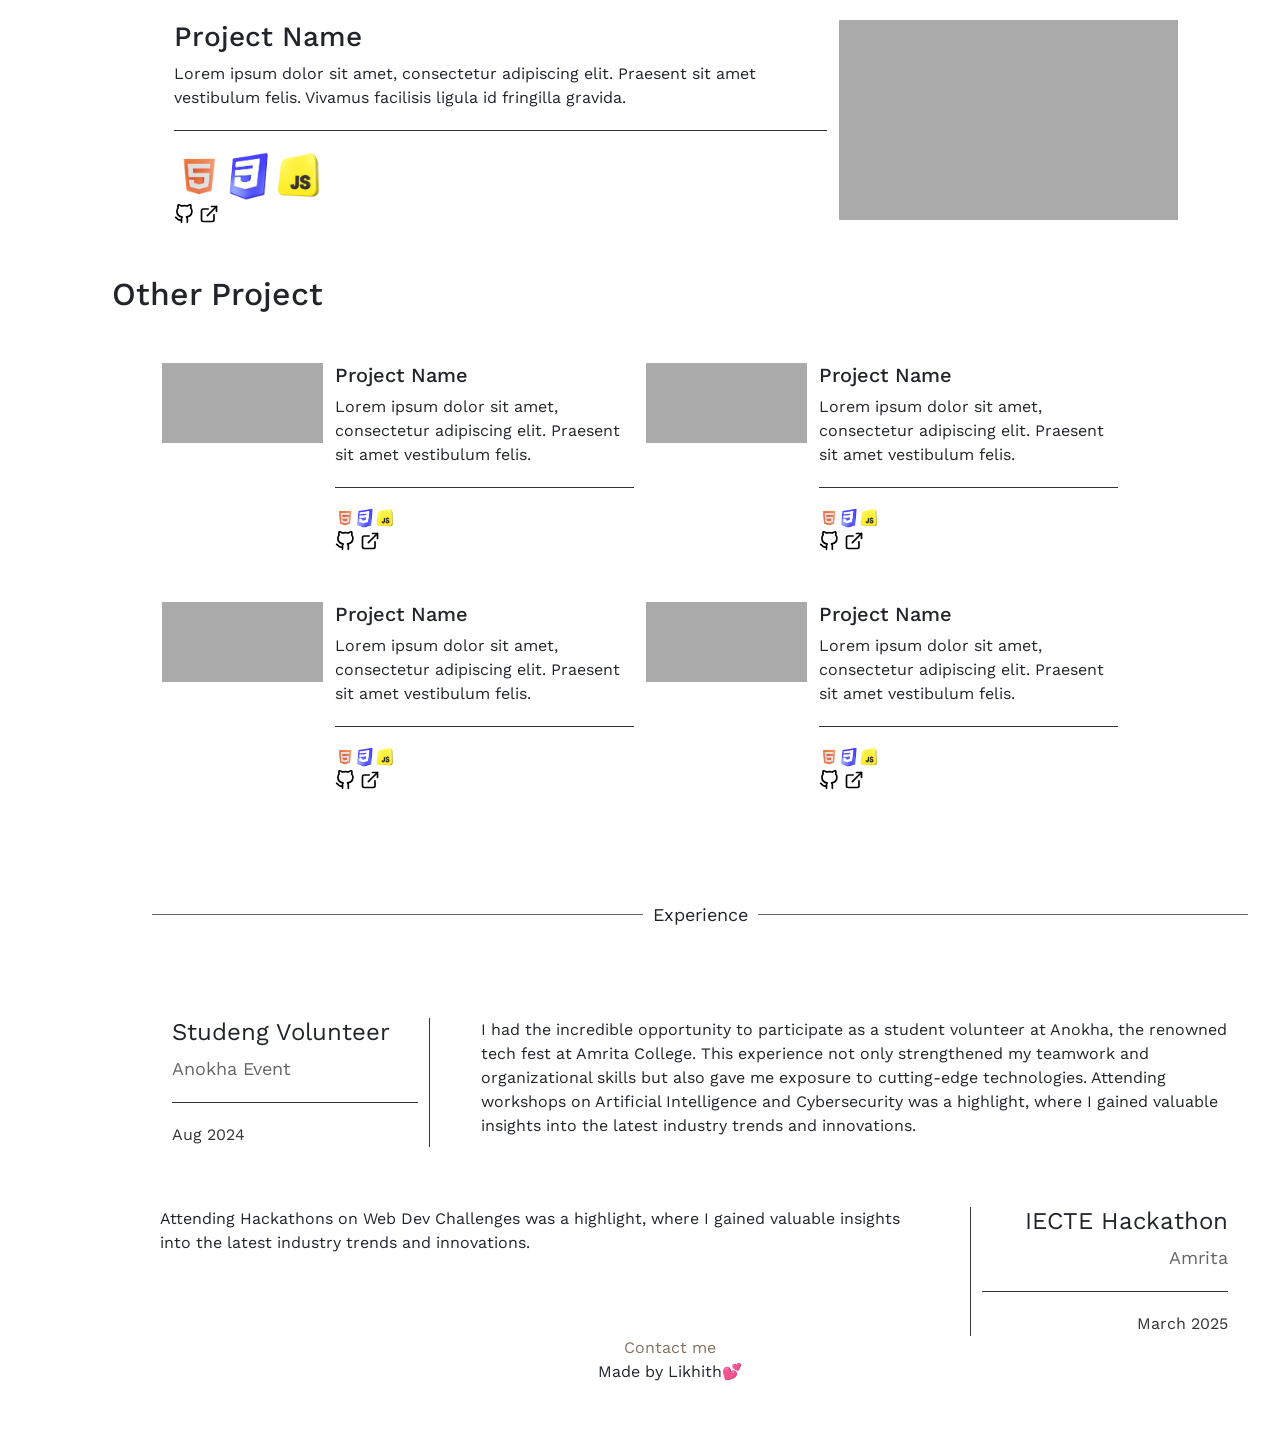
==== commit 9c3e6fc2: "small projects done" ====
--- a/index.html
+++ b/index.html
@@ -520,79 +520,95 @@
           <div class="other-projects">
             <h2 class="section-header">Other Project</h2>
 
-            <div class="projects-grid">
-              <!-- Left Column -->
-              <div class="projects-column">
-                <div class="small-project">
-                  <div class="small-project-image"></div>
-                  <div class="small-project-content">
-                    <h4 class="small-project-title">Project Name</h4>
-                    <p class="small-project-description">
-                      Lorem ipsum dolor sit amet, consectetur adipiscing elit.
-                      Praesent sit amet vestibulum felis.
-                    </p>
-                    <div class="small-project-divider"></div>
-                    <div class="small-project-tech">HTML CSS JS</div>
-                    <div class="small-project-links">
-                      <span class="small-project-link"></span>
-                      <span class="small-project-link"></span>
-                    </div>
-                  </div>
-                </div>
-
-                <div class="small-project">
-                  <div class="small-project-image"></div>
-                  <div class="small-project-content">
-                    <h4 class="small-project-title">Project Name</h4>
-                    <p class="small-project-description">
-                      Lorem ipsum dolor sit amet, consectetur adipiscing elit.
-                      Praesent sit amet vestibulum felis.
-                    </p>
-                    <div class="small-project-divider"></div>
-                    <div class="small-project-tech">HTML CSS JS</div>
-                    <div class="small-project-links">
-                      <span class="small-project-link"></span>
-                      <span class="small-project-link"></span>
-                    </div>
-                  </div>
-                </div>
-              </div>
-
-              <!-- Right Column -->
-              <div class="projects-column">
-                <div class="small-project">
-                  <div class="small-project-image"></div>
-                  <div class="small-project-content">
-                    <h4 class="small-project-title">Project Name</h4>
-                    <p class="small-project-description">
-                      Lorem ipsum dolor sit amet, consectetur adipiscing elit.
-                      Praesent sit amet vestibulum felis.
-                    </p>
-                    <div class="small-project-divider"></div>
-                    <div class="small-project-tech">HTML CSS JS</div>
-                    <div class="small-project-links">
-                      <span class="small-project-link"></span>
-                      <span class="small-project-link"></span>
-                    </div>
-                  </div>
-                </div>
-
-                <div class="small-project">
-                  <div class="small-project-image"></div>
-                  <div class="small-project-content">
-                    <h4 class="small-project-title">Project Name</h4>
-                    <p class="small-project-description">
-                      Lorem ipsum dolor sit amet, consectetur adipiscing elit.
-                      Praesent sit amet vestibulum felis.
-                    </p>
-                    <div class="small-project-divider"></div>
-                    <div class="small-project-tech">HTML CSS JS</div>
-                    <div class="small-project-links">
-                      <span class="small-project-link"></span>
-                      <span class="small-project-link"></span>
-                    </div>
-                  </div>
-                </div>
+            <!-- 1st row -->
+
+            <div class="projects-grid row row-cols-1 row-cols-md-2">
+              <div class="small-project col row">
+                <div class=" col-md-4 small-project-image"></div>
+                <div class=" col-md-8 project-content">
+                <h3 class="project-title-sm">Project Name</h3>
+                <p class="project-description">
+                  Lorem ipsum dolor sit amet, consectetur adipiscing elit.
+                  Praesent sit amet vestibulum felis.
+                </p>
+                <div class="project-divider"></div>
+                <div class="project-tech">
+                  <img src="./assets/html.png" class="prog-lang-img-sm" alt="">
+                  <img src="./assets/css.png" class="prog-lang-img-sm" alt="">
+                  <img src="./assets/javascript.png" class="prog-lang-img-sm" alt="">
+                </div>
+                <div class="project-links">               
+                  <a href=""><svg xmlns="http://www.w3.org/2000/svg" role="img" viewBox="0 0 24 24" fill="none" stroke="currentColor" stroke-width="2" stroke-linecap="round" stroke-linejoin="round" class="feather feather-github"><title>GitHub</title><path d="M9 19c-5 1.5-5-2.5-7-3m14 6v-3.87a3.37 3.37 0 0 0-.94-2.61c3.14-.35 6.44-1.54 6.44-7A5.44 5.44 0 0 0 20 4.77 5.07 5.07 0 0 0 19.91 1S18.73.65 16 2.48a13.38 13.38 0 0 0-7 0C6.27.65 5.09 1 5.09 1A5.07 5.07 0 0 0 5 4.77a5.44 5.44 0 0 0-1.5 3.78c0 5.42 3.3 6.61 6.44 7A3.37 3.37 0 0 0 9 18.13V22"></path></svg></a>
+                  <a href=""><svg xmlns="http://www.w3.org/2000/svg" role="img" viewBox="0 0 24 24" fill="none" stroke="currentColor" stroke-width="2" stroke-linecap="round" stroke-linejoin="round" class="feather feather-external-link"><title>External Link</title><path d="M18 13v6a2 2 0 0 1-2 2H5a2 2 0 0 1-2-2V8a2 2 0 0 1 2-2h6"></path><polyline points="15 3 21 3 21 9"></polyline><line x1="10" y1="14" x2="21" y2="3"></line></svg></a>
+                </div>
+              </div>
+              </div>
+
+              <div class="small-project col row">
+                <div class=" col-md-4 small-project-image"></div>
+                <div class=" col-md-8 project-content">
+                <h3 class="project-title-sm">Project Name</h3>
+                <p class="project-description">
+                  Lorem ipsum dolor sit amet, consectetur adipiscing elit.
+                  Praesent sit amet vestibulum felis.
+                </p>
+                <div class="project-divider"></div>
+                <div class="project-tech">
+                  <img src="./assets/html.png" class="prog-lang-img-sm" alt="">
+                  <img src="./assets/css.png" class="prog-lang-img-sm" alt="">
+                  <img src="./assets/javascript.png" class="prog-lang-img-sm" alt="">
+                </div>
+                <div class="project-links">               
+                  <a href=""><svg xmlns="http://www.w3.org/2000/svg" role="img" viewBox="0 0 24 24" fill="none" stroke="currentColor" stroke-width="2" stroke-linecap="round" stroke-linejoin="round" class="feather feather-github"><title>GitHub</title><path d="M9 19c-5 1.5-5-2.5-7-3m14 6v-3.87a3.37 3.37 0 0 0-.94-2.61c3.14-.35 6.44-1.54 6.44-7A5.44 5.44 0 0 0 20 4.77 5.07 5.07 0 0 0 19.91 1S18.73.65 16 2.48a13.38 13.38 0 0 0-7 0C6.27.65 5.09 1 5.09 1A5.07 5.07 0 0 0 5 4.77a5.44 5.44 0 0 0-1.5 3.78c0 5.42 3.3 6.61 6.44 7A3.37 3.37 0 0 0 9 18.13V22"></path></svg></a>
+                  <a href=""><svg xmlns="http://www.w3.org/2000/svg" role="img" viewBox="0 0 24 24" fill="none" stroke="currentColor" stroke-width="2" stroke-linecap="round" stroke-linejoin="round" class="feather feather-external-link"><title>External Link</title><path d="M18 13v6a2 2 0 0 1-2 2H5a2 2 0 0 1-2-2V8a2 2 0 0 1 2-2h6"></path><polyline points="15 3 21 3 21 9"></polyline><line x1="10" y1="14" x2="21" y2="3"></line></svg></a>
+                </div>
+              </div>
+              </div>
+            </div>
+
+            <!-- 2nd row -->
+
+            <div class="projects-grid row row-cols-1 row-cols-md-2">
+              <div class="small-project col row">
+                <div class=" col-md-4 small-project-image"></div>
+                <div class=" col-md-8 project-content">
+                <h3 class="project-title-sm">Project Name</h3>
+                <p class="project-description">
+                  Lorem ipsum dolor sit amet, consectetur adipiscing elit.
+                  Praesent sit amet vestibulum felis.
+                </p>
+                <div class="project-divider"></div>
+                <div class="project-tech">
+                  <img src="./assets/html.png" class="prog-lang-img-sm" alt="">
+                  <img src="./assets/css.png" class="prog-lang-img-sm" alt="">
+                  <img src="./assets/javascript.png" class="prog-lang-img-sm" alt="">
+                </div>
+                <div class="project-links">               
+                  <a href=""><svg xmlns="http://www.w3.org/2000/svg" role="img" viewBox="0 0 24 24" fill="none" stroke="currentColor" stroke-width="2" stroke-linecap="round" stroke-linejoin="round" class="feather feather-github"><title>GitHub</title><path d="M9 19c-5 1.5-5-2.5-7-3m14 6v-3.87a3.37 3.37 0 0 0-.94-2.61c3.14-.35 6.44-1.54 6.44-7A5.44 5.44 0 0 0 20 4.77 5.07 5.07 0 0 0 19.91 1S18.73.65 16 2.48a13.38 13.38 0 0 0-7 0C6.27.65 5.09 1 5.09 1A5.07 5.07 0 0 0 5 4.77a5.44 5.44 0 0 0-1.5 3.78c0 5.42 3.3 6.61 6.44 7A3.37 3.37 0 0 0 9 18.13V22"></path></svg></a>
+                  <a href=""><svg xmlns="http://www.w3.org/2000/svg" role="img" viewBox="0 0 24 24" fill="none" stroke="currentColor" stroke-width="2" stroke-linecap="round" stroke-linejoin="round" class="feather feather-external-link"><title>External Link</title><path d="M18 13v6a2 2 0 0 1-2 2H5a2 2 0 0 1-2-2V8a2 2 0 0 1 2-2h6"></path><polyline points="15 3 21 3 21 9"></polyline><line x1="10" y1="14" x2="21" y2="3"></line></svg></a>
+                </div>
+              </div>
+              </div>
+
+              <div class="small-project col row">
+                <div class=" col-md-4 small-project-image"></div>
+                <div class=" col-md-8 project-content">
+                <h3 class="project-title-sm">Project Name</h3>
+                <p class="project-description">
+                  Lorem ipsum dolor sit amet, consectetur adipiscing elit.
+                  Praesent sit amet vestibulum felis.
+                </p>
+                <div class="project-divider"></div>
+                <div class="project-tech">
+                  <img src="./assets/html.png" class="prog-lang-img-sm" alt="">
+                  <img src="./assets/css.png" class="prog-lang-img-sm" alt="">
+                  <img src="./assets/javascript.png" class="prog-lang-img-sm" alt="">
+                </div>
+                <div class="project-links">               
+                  <a href=""><svg xmlns="http://www.w3.org/2000/svg" role="img" viewBox="0 0 24 24" fill="none" stroke="currentColor" stroke-width="2" stroke-linecap="round" stroke-linejoin="round" class="feather feather-github"><title>GitHub</title><path d="M9 19c-5 1.5-5-2.5-7-3m14 6v-3.87a3.37 3.37 0 0 0-.94-2.61c3.14-.35 6.44-1.54 6.44-7A5.44 5.44 0 0 0 20 4.77 5.07 5.07 0 0 0 19.91 1S18.73.65 16 2.48a13.38 13.38 0 0 0-7 0C6.27.65 5.09 1 5.09 1A5.07 5.07 0 0 0 5 4.77a5.44 5.44 0 0 0-1.5 3.78c0 5.42 3.3 6.61 6.44 7A3.37 3.37 0 0 0 9 18.13V22"></path></svg></a>
+                  <a href=""><svg xmlns="http://www.w3.org/2000/svg" role="img" viewBox="0 0 24 24" fill="none" stroke="currentColor" stroke-width="2" stroke-linecap="round" stroke-linejoin="round" class="feather feather-external-link"><title>External Link</title><path d="M18 13v6a2 2 0 0 1-2 2H5a2 2 0 0 1-2-2V8a2 2 0 0 1 2-2h6"></path><polyline points="15 3 21 3 21 9"></polyline><line x1="10" y1="14" x2="21" y2="3"></line></svg></a>
+                </div>
+              </div>
               </div>
             </div>
           </div>
--- a/style.css
+++ b/style.css
@@ -189,8 +189,11 @@
     background-color: #aaa;
     flex-shrink: 0;
 }
-
-.featured-project{
+.project-title-sm{
+  font-size: 20px;
+}
+
+.featured-project,.projects-grid{
   margin: 50px !important;
 }
 .project-tech {
@@ -198,6 +201,9 @@
 }
 .prog-lang-img{
   width:  50px;
+}
+.prog-lang-img-sm{
+  height: 20px;
 }
 .feather{
   max-width: 20px;
@@ -280,11 +286,14 @@
       width: 100%;
       height: 200px;
   }
+  .small-project{
+    margin-bottom: 10px;
+  }
   .small-project-image {
       width: 100%;
       height: 120px;
   }
-  .featured-project{
+  .featured-project,.projects-grid{
   margin: 0px !important;
 }
   .project-links{
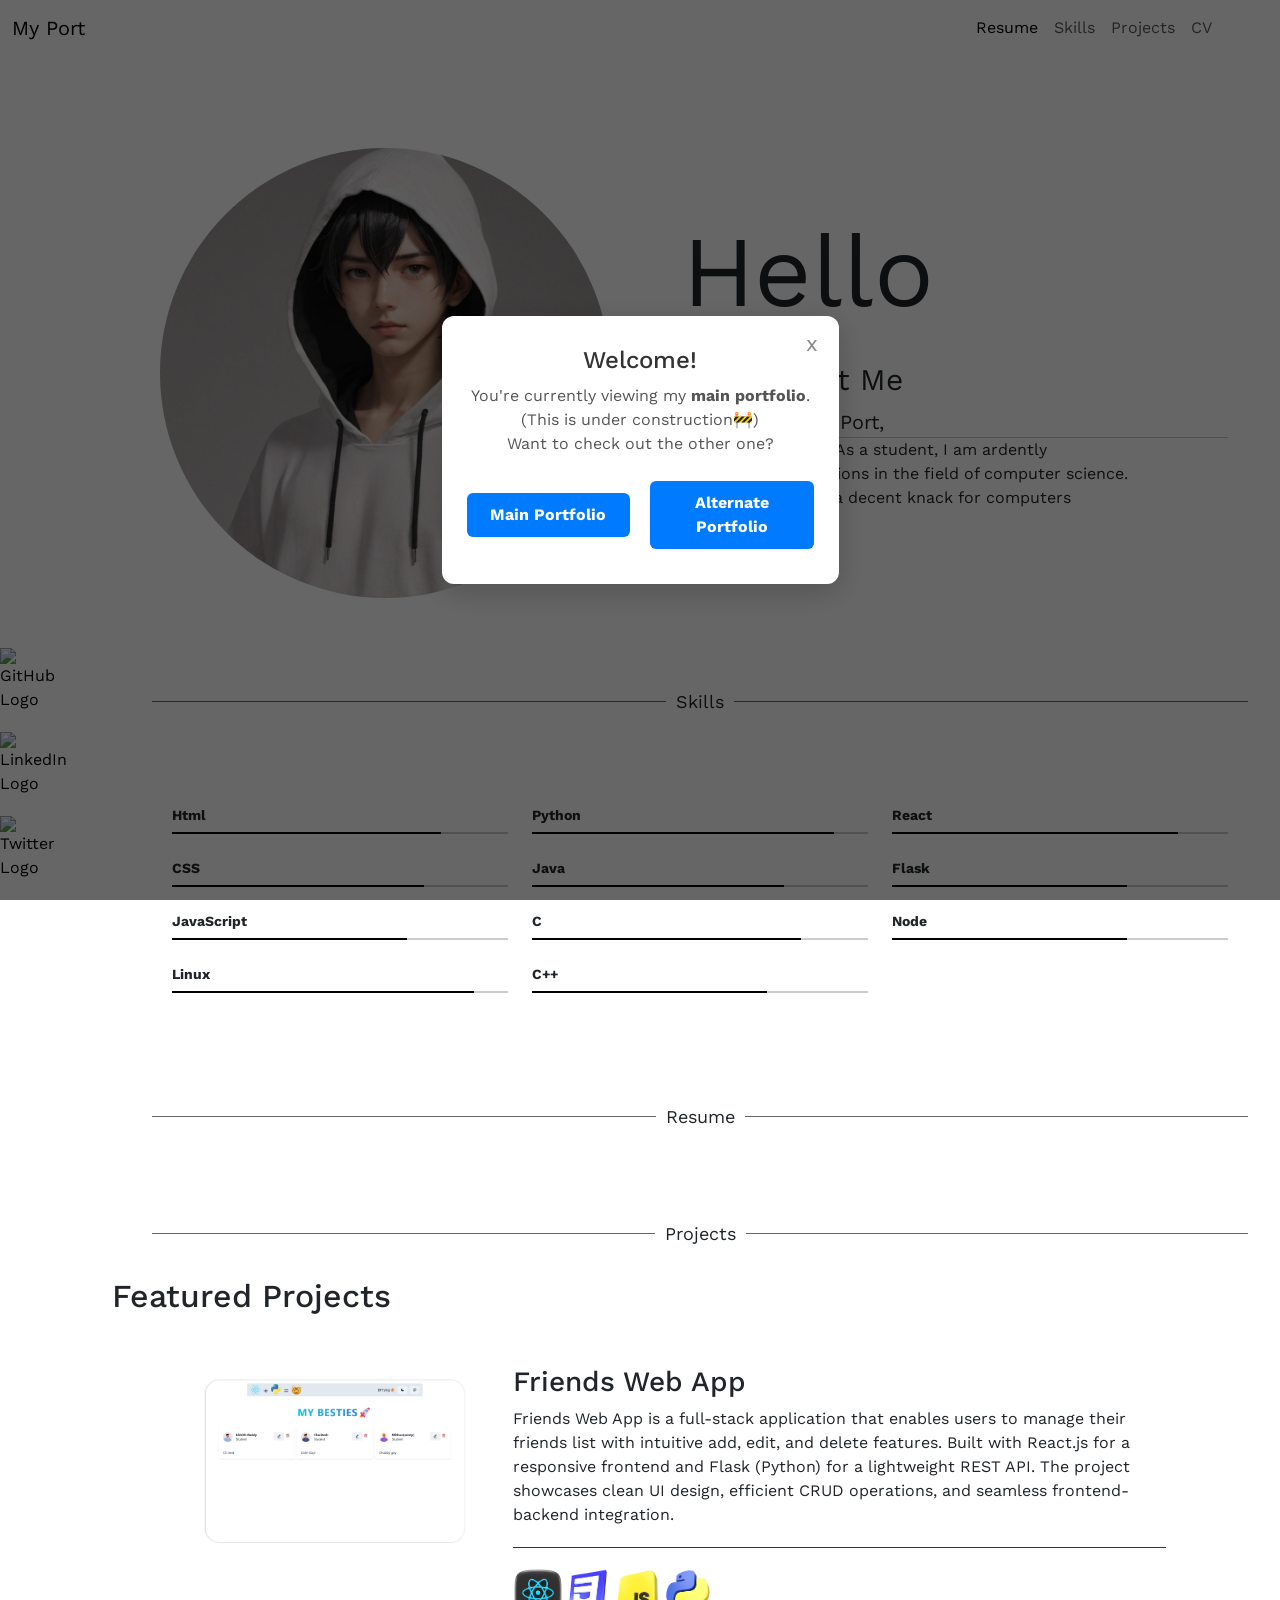
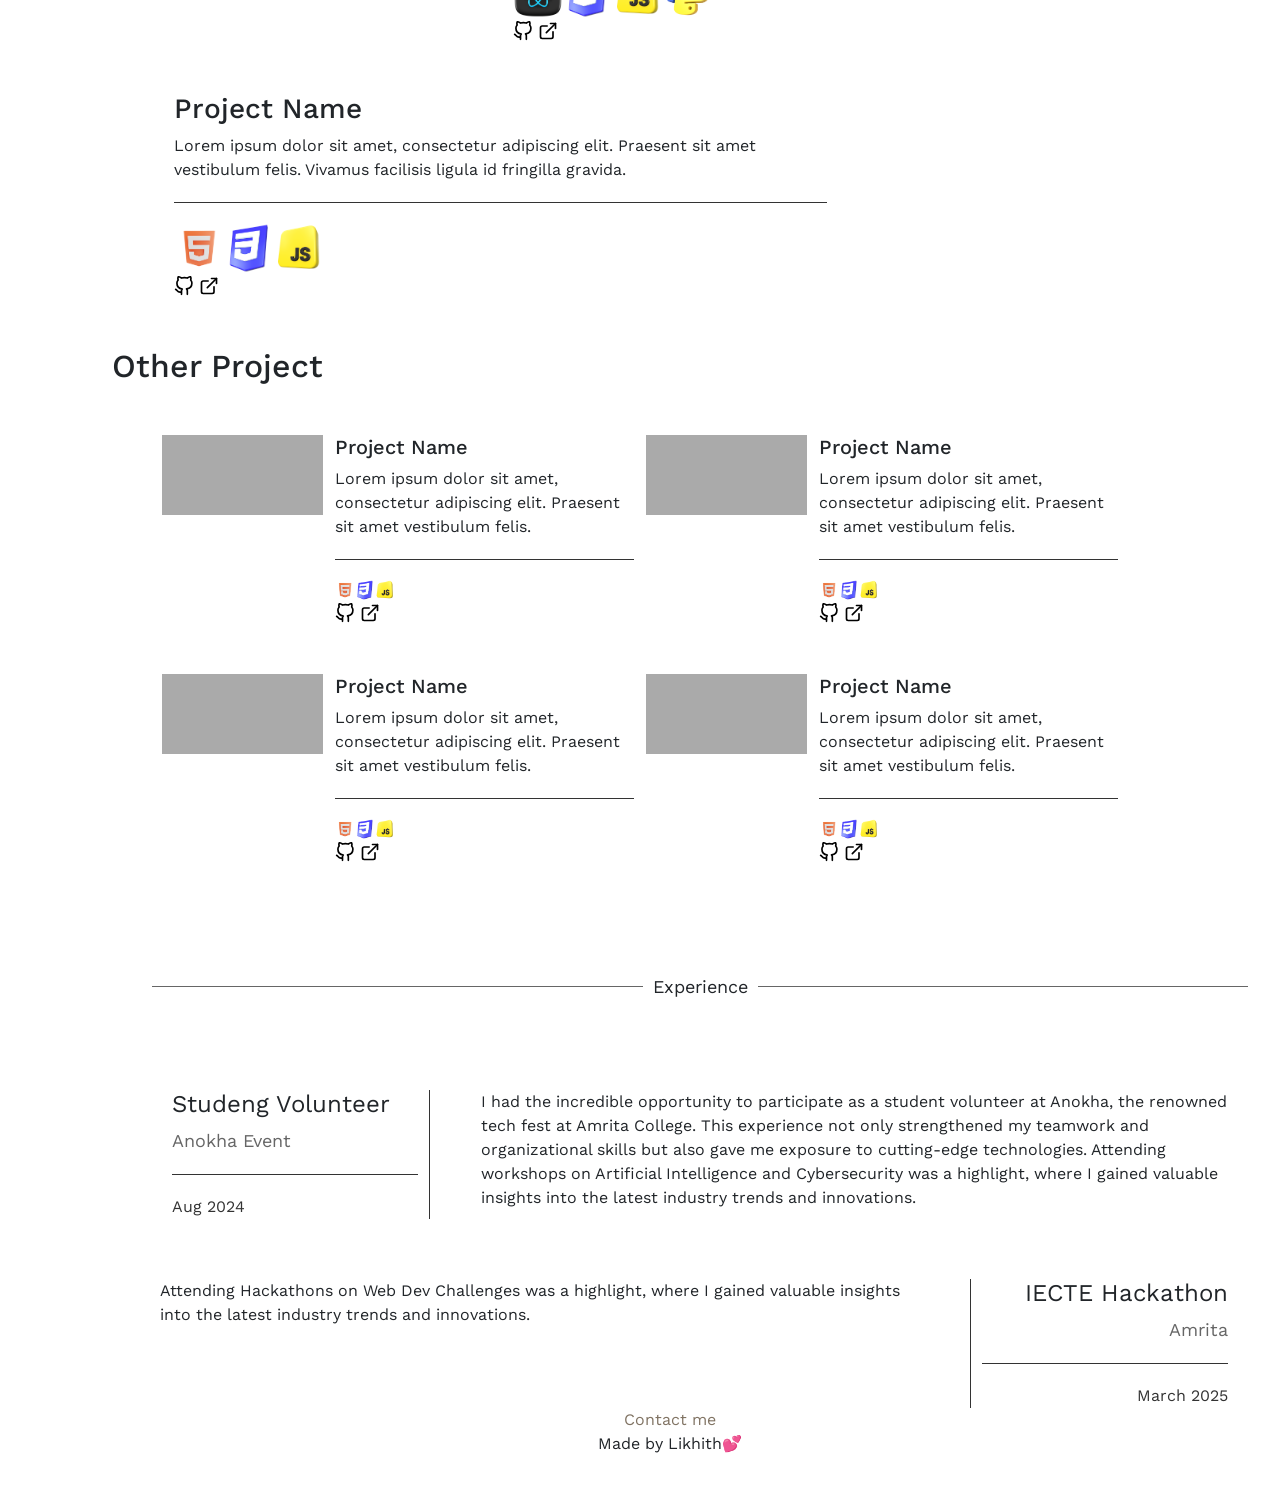
==== commit 293a56b5: "Completed friends web app" ====
--- a/index.html
+++ b/index.html
@@ -471,23 +471,27 @@
 
             <!-- First Featured Project -->
             <div class=" row featured-project">
-              <div class=" col-md-4 project-image"></div>
+              <div class=" col-md-4 project-image  d-flex justify-content-center">
+                <img src="./assets/projects-images/Freinds-web-app/pc-light.jpeg" alt="">
+              </div>
               <div class=" col-md-8 project-content">
-                <h3 class="project-title">Project Name</h3>
+                <h3 class="project-title">Friends Web App</h3>
                 <p class="project-description">
-                  Lorem ipsum dolor sit amet, consectetur adipiscing elit.
-                  Praesent sit amet vestibulum felis. Vivamus facilisis ligula
-                  id fringilla gravida.
+                  Friends Web App is a full-stack application that enables users to manage
+                  their friends list with intuitive add, edit, and delete features.
+                  Built with React.js for a responsive frontend and Flask (Python) for a lightweight REST API.
+                  The project showcases clean UI design, efficient CRUD operations, and seamless frontend-backend integration.
                 </p>
                 <div class="project-divider"></div>
                 <div class="project-tech">
-                  <img src="./assets/html.png" class="prog-lang-img" alt="">
-                  <img src="./assets/css.png" class="prog-lang-img" alt="">
-                  <img src="./assets/javascript.png" class="prog-lang-img" alt="">
+                  <img src="./assets/prog-lan-icons/react.png" class="prog-lang-img" alt="react">
+                  <img src="./assets/prog-lan-icons/css.png" class="prog-lang-img" alt="css">
+                  <img src="./assets/prog-lan-icons/javascript.png" class="prog-lang-img" alt="js">
+                  <img src="./assets/prog-lan-icons/python-language.png" class="prog-lang-img" alt="python">
                 </div>
                 <div class="project-links">               
-                  <a href=""><svg xmlns="http://www.w3.org/2000/svg" role="img" viewBox="0 0 24 24" fill="none" stroke="currentColor" stroke-width="2" stroke-linecap="round" stroke-linejoin="round" class="feather feather-github"><title>GitHub</title><path d="M9 19c-5 1.5-5-2.5-7-3m14 6v-3.87a3.37 3.37 0 0 0-.94-2.61c3.14-.35 6.44-1.54 6.44-7A5.44 5.44 0 0 0 20 4.77 5.07 5.07 0 0 0 19.91 1S18.73.65 16 2.48a13.38 13.38 0 0 0-7 0C6.27.65 5.09 1 5.09 1A5.07 5.07 0 0 0 5 4.77a5.44 5.44 0 0 0-1.5 3.78c0 5.42 3.3 6.61 6.44 7A3.37 3.37 0 0 0 9 18.13V22"></path></svg></a>
-                  <a href=""><svg xmlns="http://www.w3.org/2000/svg" role="img" viewBox="0 0 24 24" fill="none" stroke="currentColor" stroke-width="2" stroke-linecap="round" stroke-linejoin="round" class="feather feather-external-link"><title>External Link</title><path d="M18 13v6a2 2 0 0 1-2 2H5a2 2 0 0 1-2-2V8a2 2 0 0 1 2-2h6"></path><polyline points="15 3 21 3 21 9"></polyline><line x1="10" y1="14" x2="21" y2="3"></line></svg></a>
+                  <a href="https://github.com/LikhithReddy-S/React-and-python-Friends-Web-app"><svg xmlns="http://www.w3.org/2000/svg" role="img" viewBox="0 0 24 24" fill="none" stroke="currentColor" stroke-width="2" stroke-linecap="round" stroke-linejoin="round" class="feather feather-github"><title>GitHub</title><path d="M9 19c-5 1.5-5-2.5-7-3m14 6v-3.87a3.37 3.37 0 0 0-.94-2.61c3.14-.35 6.44-1.54 6.44-7A5.44 5.44 0 0 0 20 4.77 5.07 5.07 0 0 0 19.91 1S18.73.65 16 2.48a13.38 13.38 0 0 0-7 0C6.27.65 5.09 1 5.09 1A5.07 5.07 0 0 0 5 4.77a5.44 5.44 0 0 0-1.5 3.78c0 5.42 3.3 6.61 6.44 7A3.37 3.37 0 0 0 9 18.13V22"></path></svg></a>
+                  <a href="https://react-and-python-friends-web-app.vercel.app/"><svg xmlns="http://www.w3.org/2000/svg" role="img" viewBox="0 0 24 24" fill="none" stroke="currentColor" stroke-width="2" stroke-linecap="round" stroke-linejoin="round" class="feather feather-external-link"><title>External Link</title><path d="M18 13v6a2 2 0 0 1-2 2H5a2 2 0 0 1-2-2V8a2 2 0 0 1 2-2h6"></path><polyline points="15 3 21 3 21 9"></polyline><line x1="10" y1="14" x2="21" y2="3"></line></svg></a>
                 </div>
               </div>
             </div>
--- a/style.css
+++ b/style.css
@@ -179,8 +179,6 @@
 .project-image {
     width: 350px;
     height: 200px;
-    background-color: #aaa;
-    flex-shrink: 0;
 }
 
 .small-project-image {
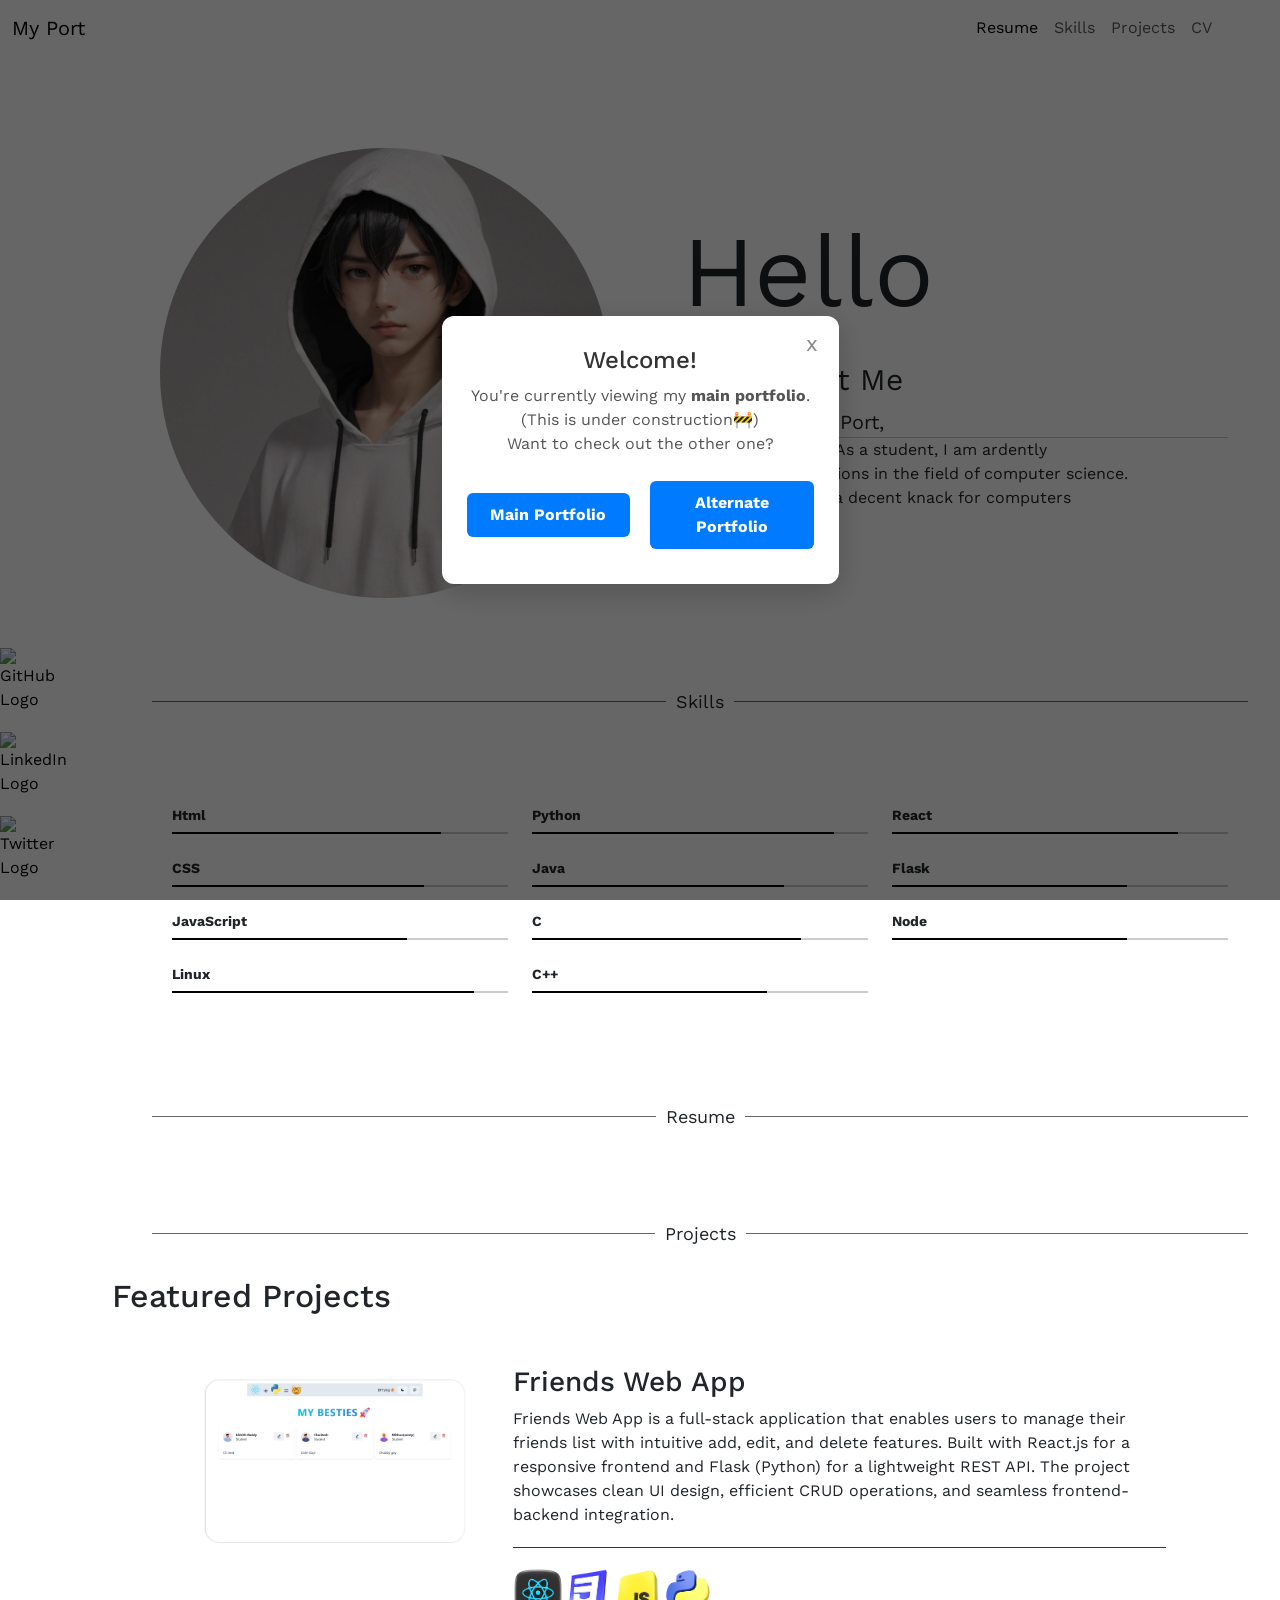
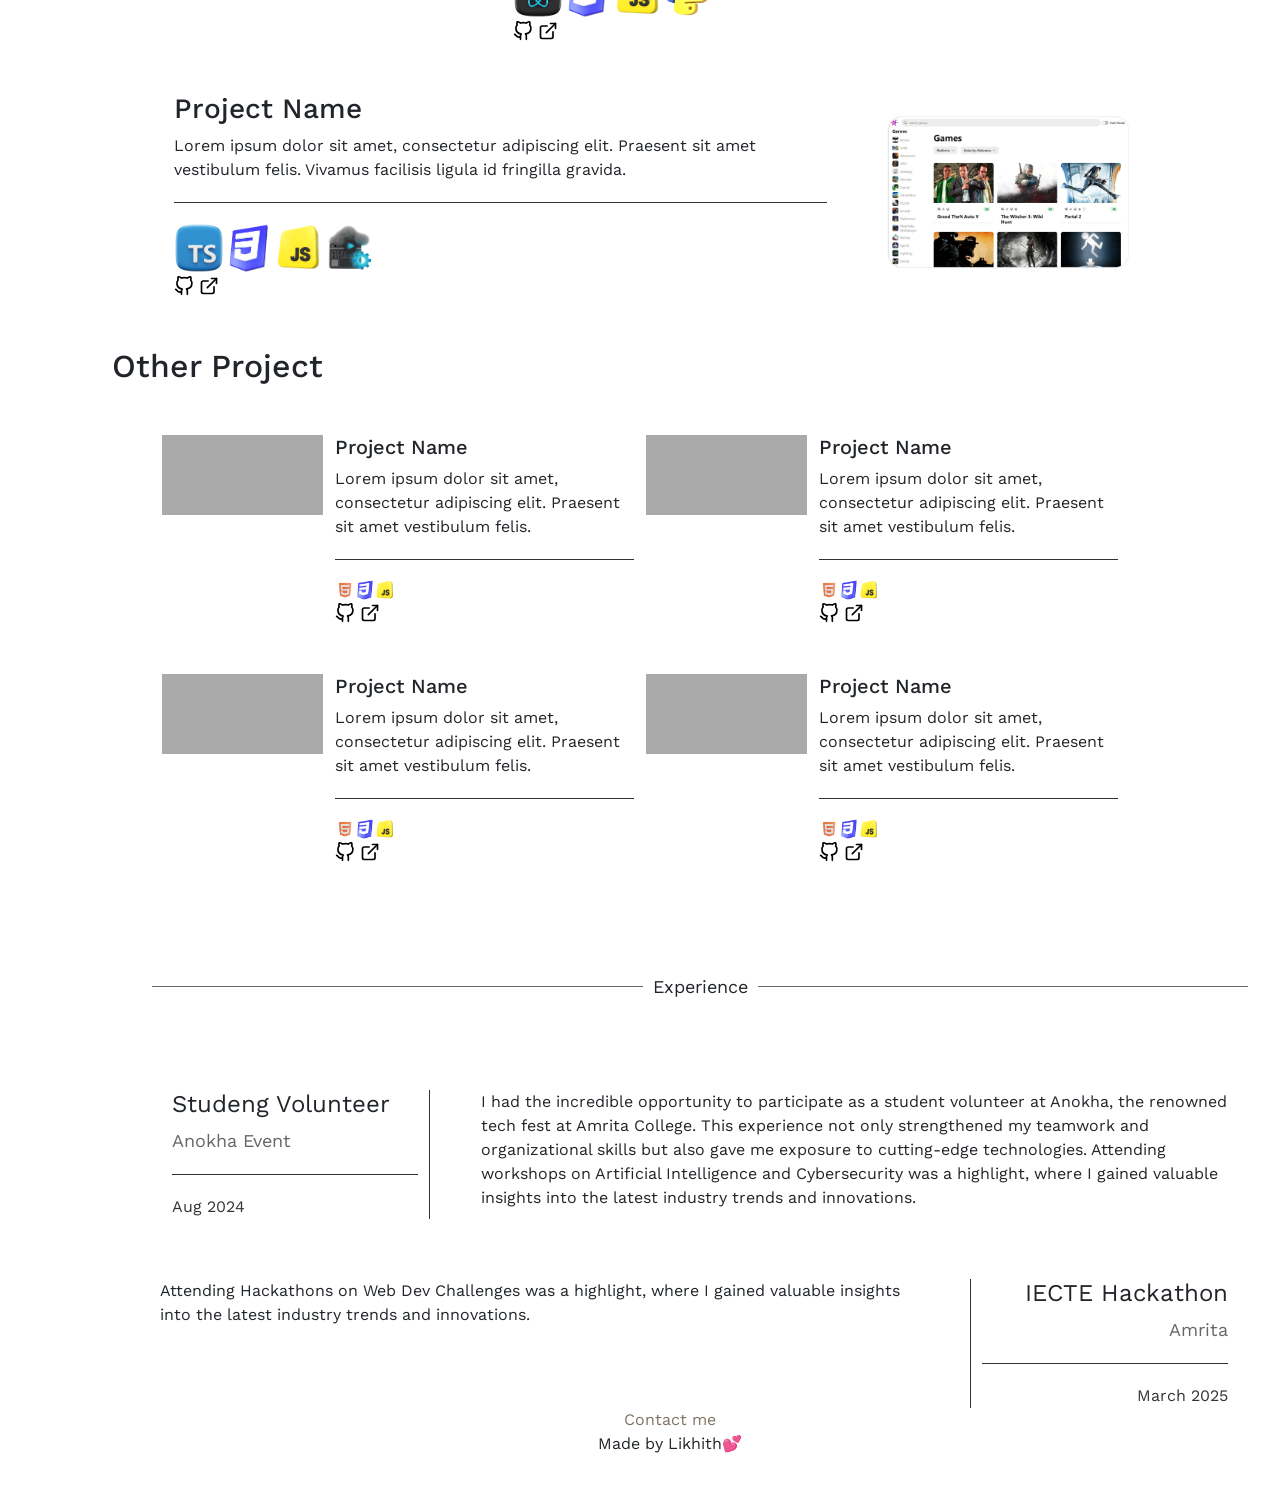
==== commit 66e9b7e6: "Gamehub images completd" ====
--- a/index.html
+++ b/index.html
@@ -472,7 +472,7 @@
             <!-- First Featured Project -->
             <div class=" row featured-project">
               <div class=" col-md-4 project-image  d-flex justify-content-center">
-                <img src="./assets/projects-images/Freinds-web-app/pc-light.jpeg" alt="">
+                <img src="./assets/projects-images/Freinds-web-app/pc-light.jpeg" alt="Freinds-web-app">
               </div>
               <div class=" col-md-8 project-content">
                 <h3 class="project-title">Friends Web App</h3>
@@ -507,16 +507,20 @@
                 </p>
                 <div class="project-divider"></div>
                 <div class="project-tech">
-                  <img src="./assets/html.png" class="prog-lang-img" alt="html">
-                  <img src="./assets/css.png" class="prog-lang-img" alt="css">
-                  <img src="./assets/javascript.png" class="prog-lang-img" alt="js">
+                  <img src="./assets/prog-lan-icons/typescript.png" class="prog-lang-img" alt="typescript">
+                  <img src="./assets/prog-lan-icons/css.png" class="prog-lang-img" alt="css">
+                  <img src="./assets/prog-lan-icons/javascript.png" class="prog-lang-img" alt="js">
+                  <img src="./assets/prog-lan-icons/api-configuration.png" class="prog-lang-img" alt="api">
+
                 </div>
                 <div class="project-links">               
-                  <a href=""><svg xmlns="http://www.w3.org/2000/svg" role="img" viewBox="0 0 24 24" fill="none" stroke="currentColor" stroke-width="2" stroke-linecap="round" stroke-linejoin="round" class="feather feather-github"><title>GitHub</title><path d="M9 19c-5 1.5-5-2.5-7-3m14 6v-3.87a3.37 3.37 0 0 0-.94-2.61c3.14-.35 6.44-1.54 6.44-7A5.44 5.44 0 0 0 20 4.77 5.07 5.07 0 0 0 19.91 1S18.73.65 16 2.48a13.38 13.38 0 0 0-7 0C6.27.65 5.09 1 5.09 1A5.07 5.07 0 0 0 5 4.77a5.44 5.44 0 0 0-1.5 3.78c0 5.42 3.3 6.61 6.44 7A3.37 3.37 0 0 0 9 18.13V22"></path></svg></a>
-                  <a href=""><svg xmlns="http://www.w3.org/2000/svg" role="img" viewBox="0 0 24 24" fill="none" stroke="currentColor" stroke-width="2" stroke-linecap="round" stroke-linejoin="round" class="feather feather-external-link"><title>External Link</title><path d="M18 13v6a2 2 0 0 1-2 2H5a2 2 0 0 1-2-2V8a2 2 0 0 1 2-2h6"></path><polyline points="15 3 21 3 21 9"></polyline><line x1="10" y1="14" x2="21" y2="3"></line></svg></a>
-                </div>
-              </div>
-              <div class="col-md-4 order-1 order-md-2 project-image"></div>
+                  <a href="https://github.com/LikhithReddy-S/game-hub/tree/main"><svg xmlns="http://www.w3.org/2000/svg" role="img" viewBox="0 0 24 24" fill="none" stroke="currentColor" stroke-width="2" stroke-linecap="round" stroke-linejoin="round" class="feather feather-github"><title>GitHub</title><path d="M9 19c-5 1.5-5-2.5-7-3m14 6v-3.87a3.37 3.37 0 0 0-.94-2.61c3.14-.35 6.44-1.54 6.44-7A5.44 5.44 0 0 0 20 4.77 5.07 5.07 0 0 0 19.91 1S18.73.65 16 2.48a13.38 13.38 0 0 0-7 0C6.27.65 5.09 1 5.09 1A5.07 5.07 0 0 0 5 4.77a5.44 5.44 0 0 0-1.5 3.78c0 5.42 3.3 6.61 6.44 7A3.37 3.37 0 0 0 9 18.13V22"></path></svg></a>
+                  <a href="https://game-hub-gray-zeta.vercel.app/"><svg xmlns="http://www.w3.org/2000/svg" role="img" viewBox="0 0 24 24" fill="none" stroke="currentColor" stroke-width="2" stroke-linecap="round" stroke-linejoin="round" class="feather feather-external-link"><title>External Link</title><path d="M18 13v6a2 2 0 0 1-2 2H5a2 2 0 0 1-2-2V8a2 2 0 0 1 2-2h6"></path><polyline points="15 3 21 3 21 9"></polyline><line x1="10" y1="14" x2="21" y2="3"></line></svg></a>
+                </div>
+              </div>
+              <div class="col-md-4 order-1 order-md-2 project-image d-flex justify-content-center">
+                <img src="./assets/projects-images/game-hub/pc-light.jpeg" alt="game-hub">
+              </div>
             </div>
           </div>
 
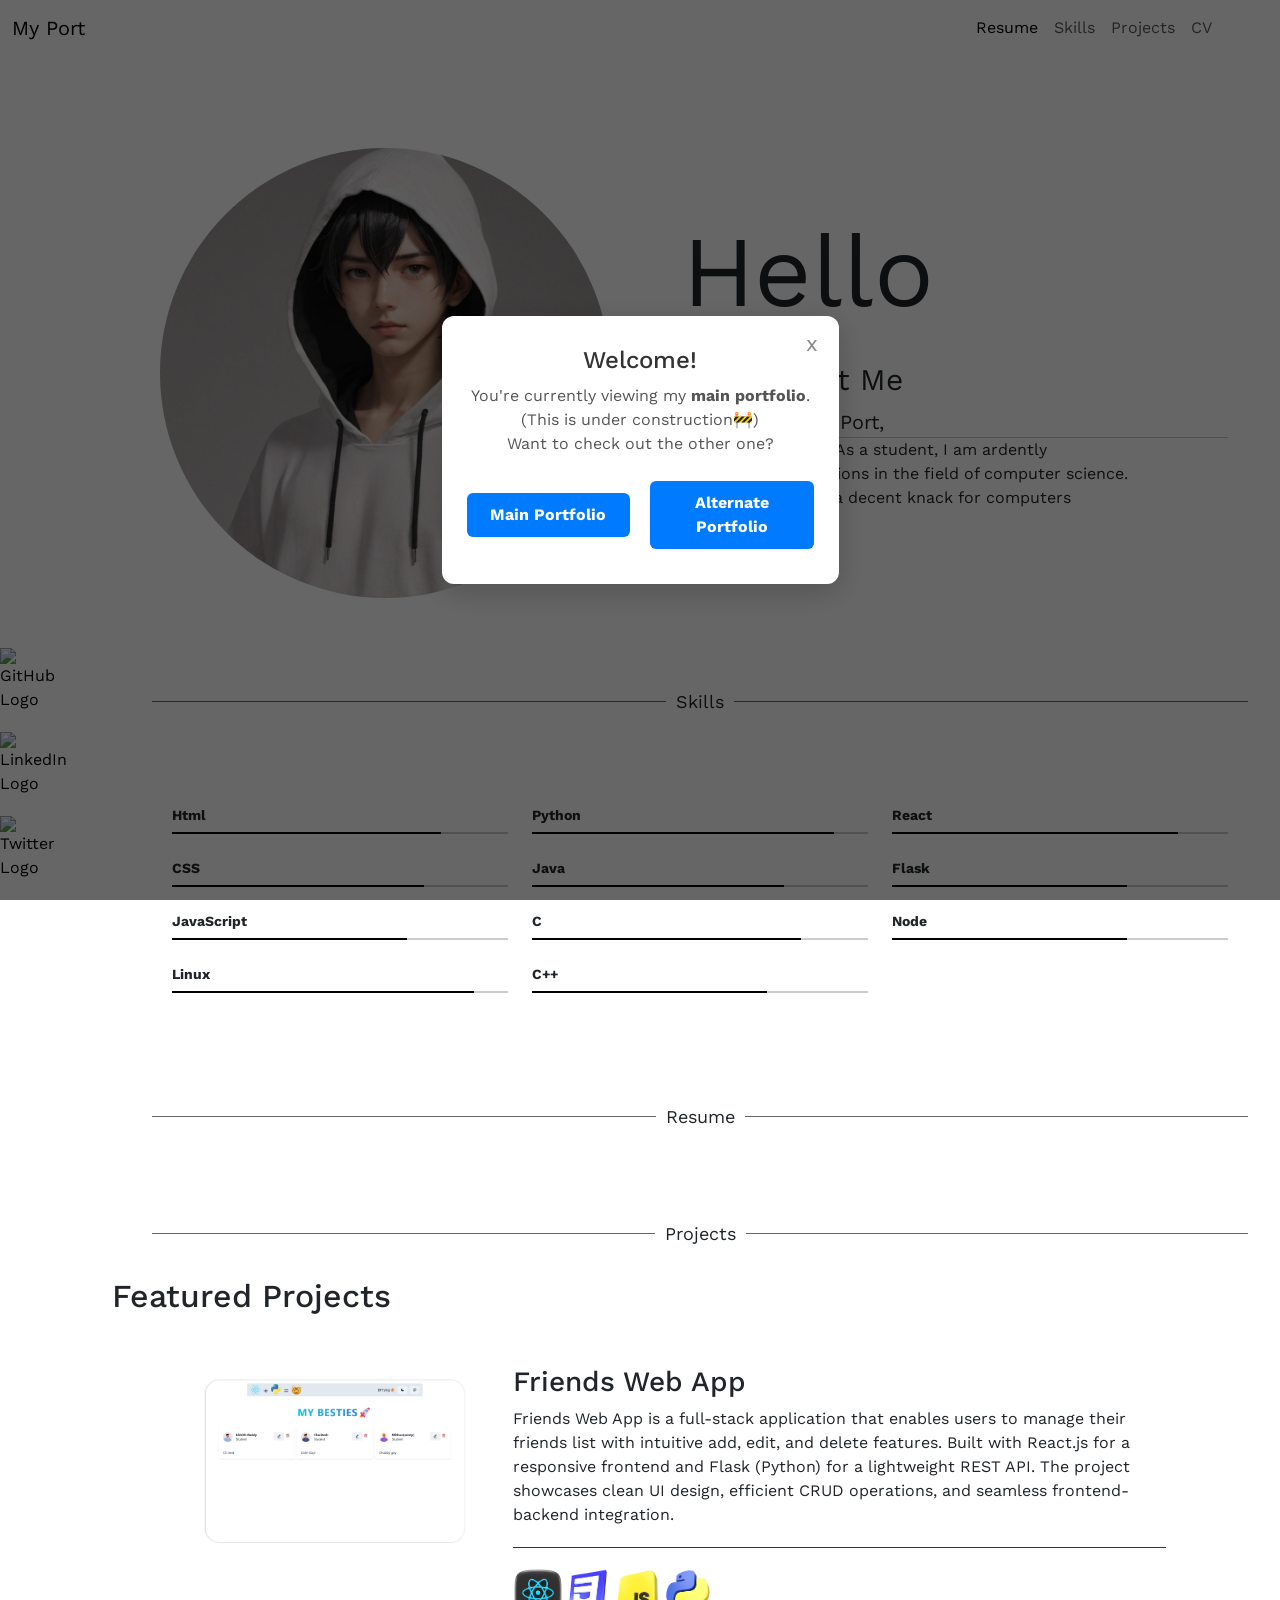
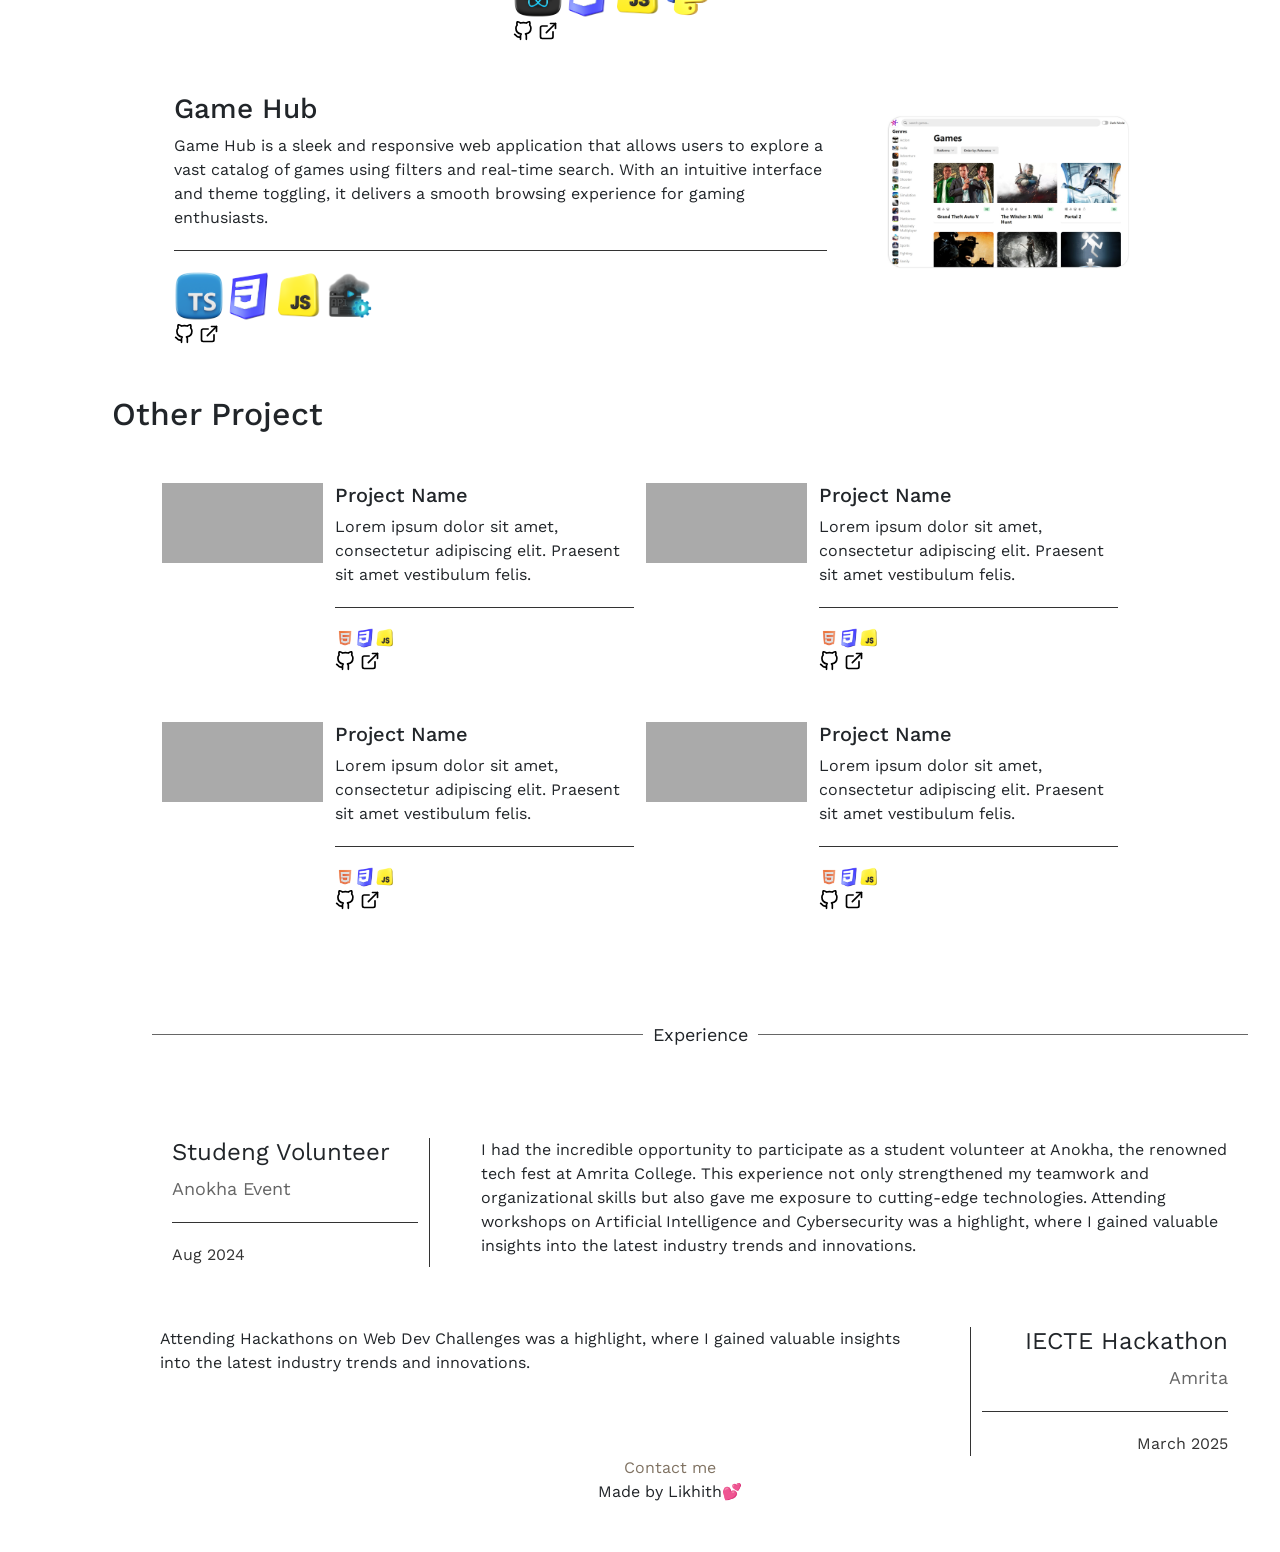
==== commit 89ba2b86: "game hub completed" ====
--- a/index.html
+++ b/index.html
@@ -499,11 +499,11 @@
             <!-- Second Featured Project -->
             <div class="featured-project row">
               <div class="col-md-8 order-2 order-md-1 project-content">
-                <h3 class="project-title">Project Name</h3>
+                <h3 class="project-title">Game Hub</h3>
                 <p class="project-description">
-                  Lorem ipsum dolor sit amet, consectetur adipiscing elit.
-                  Praesent sit amet vestibulum felis. Vivamus facilisis ligula
-                  id fringilla gravida.
+                   Game Hub is a sleek and responsive web application that allows
+                   users to explore a vast catalog of games using filters and real-time search.
+                   With an intuitive interface and theme toggling, it delivers a smooth browsing experience for gaming enthusiasts.
                 </p>
                 <div class="project-divider"></div>
                 <div class="project-tech">
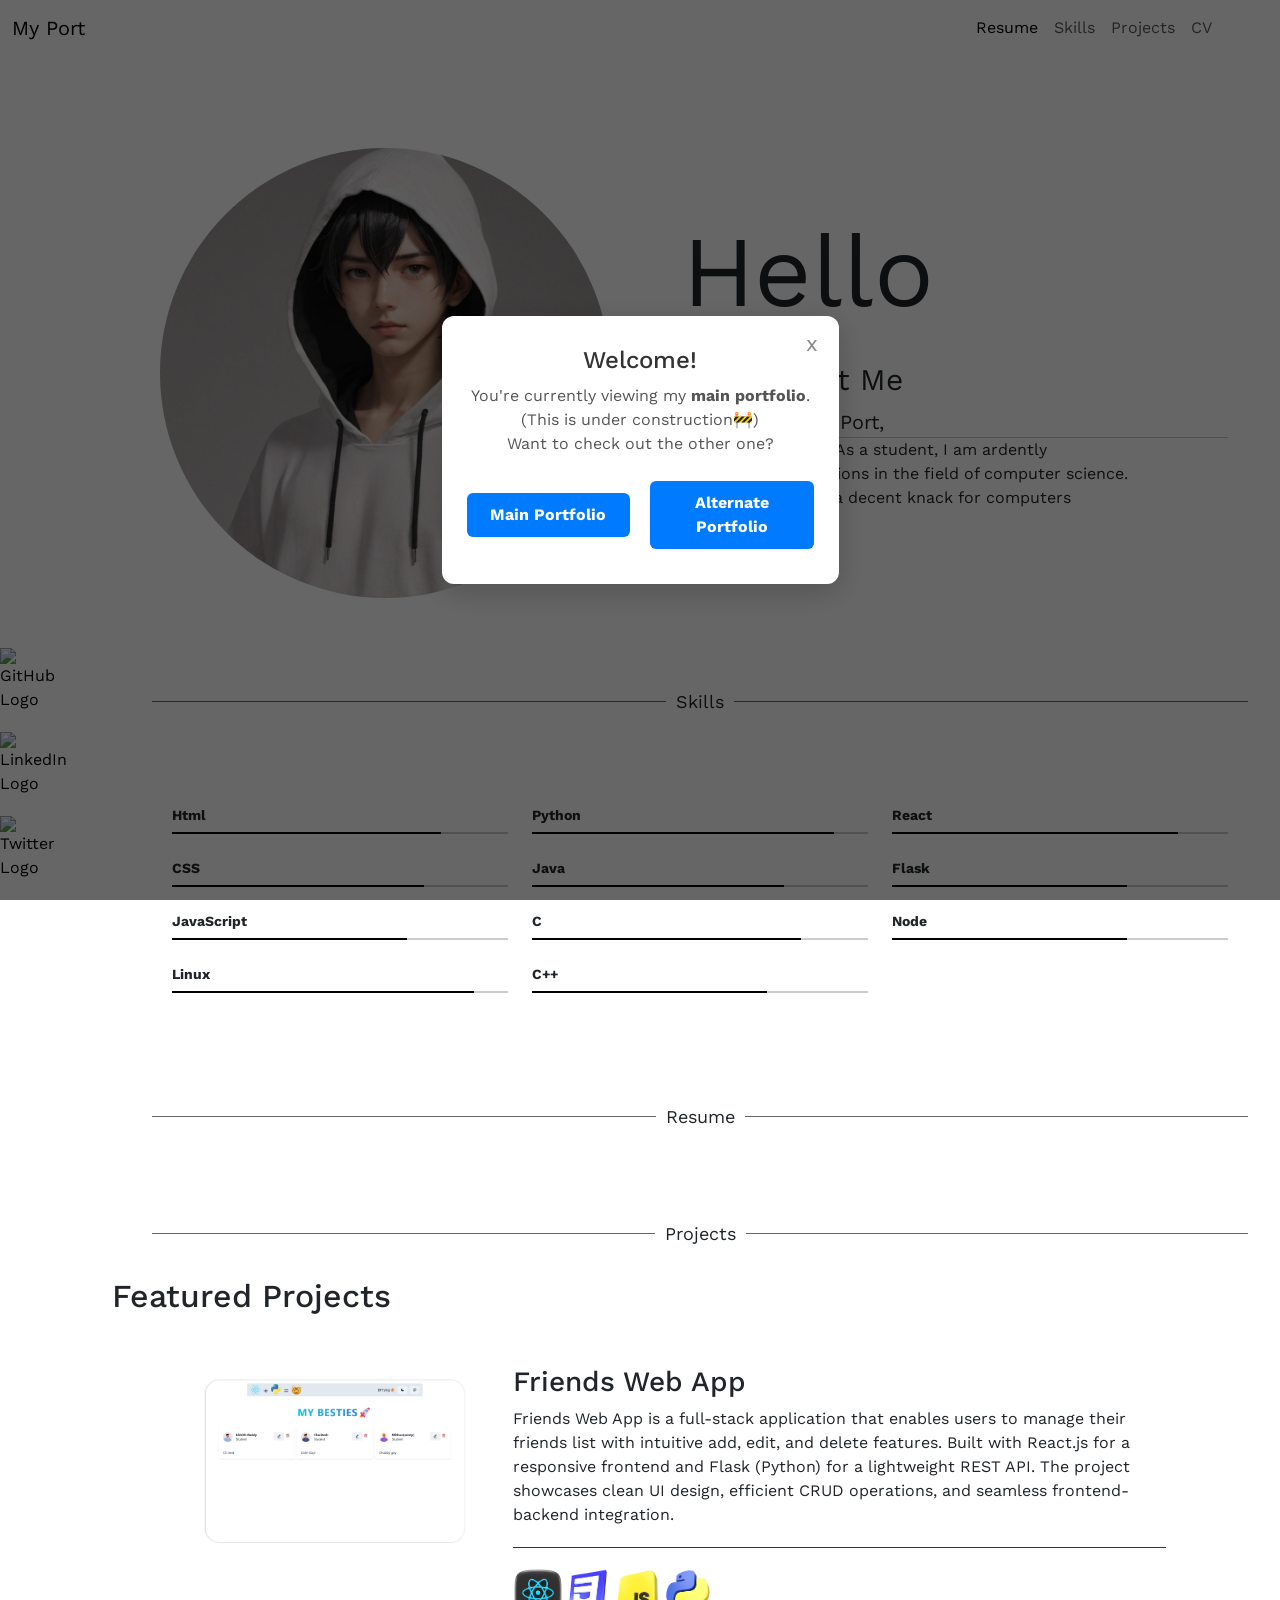
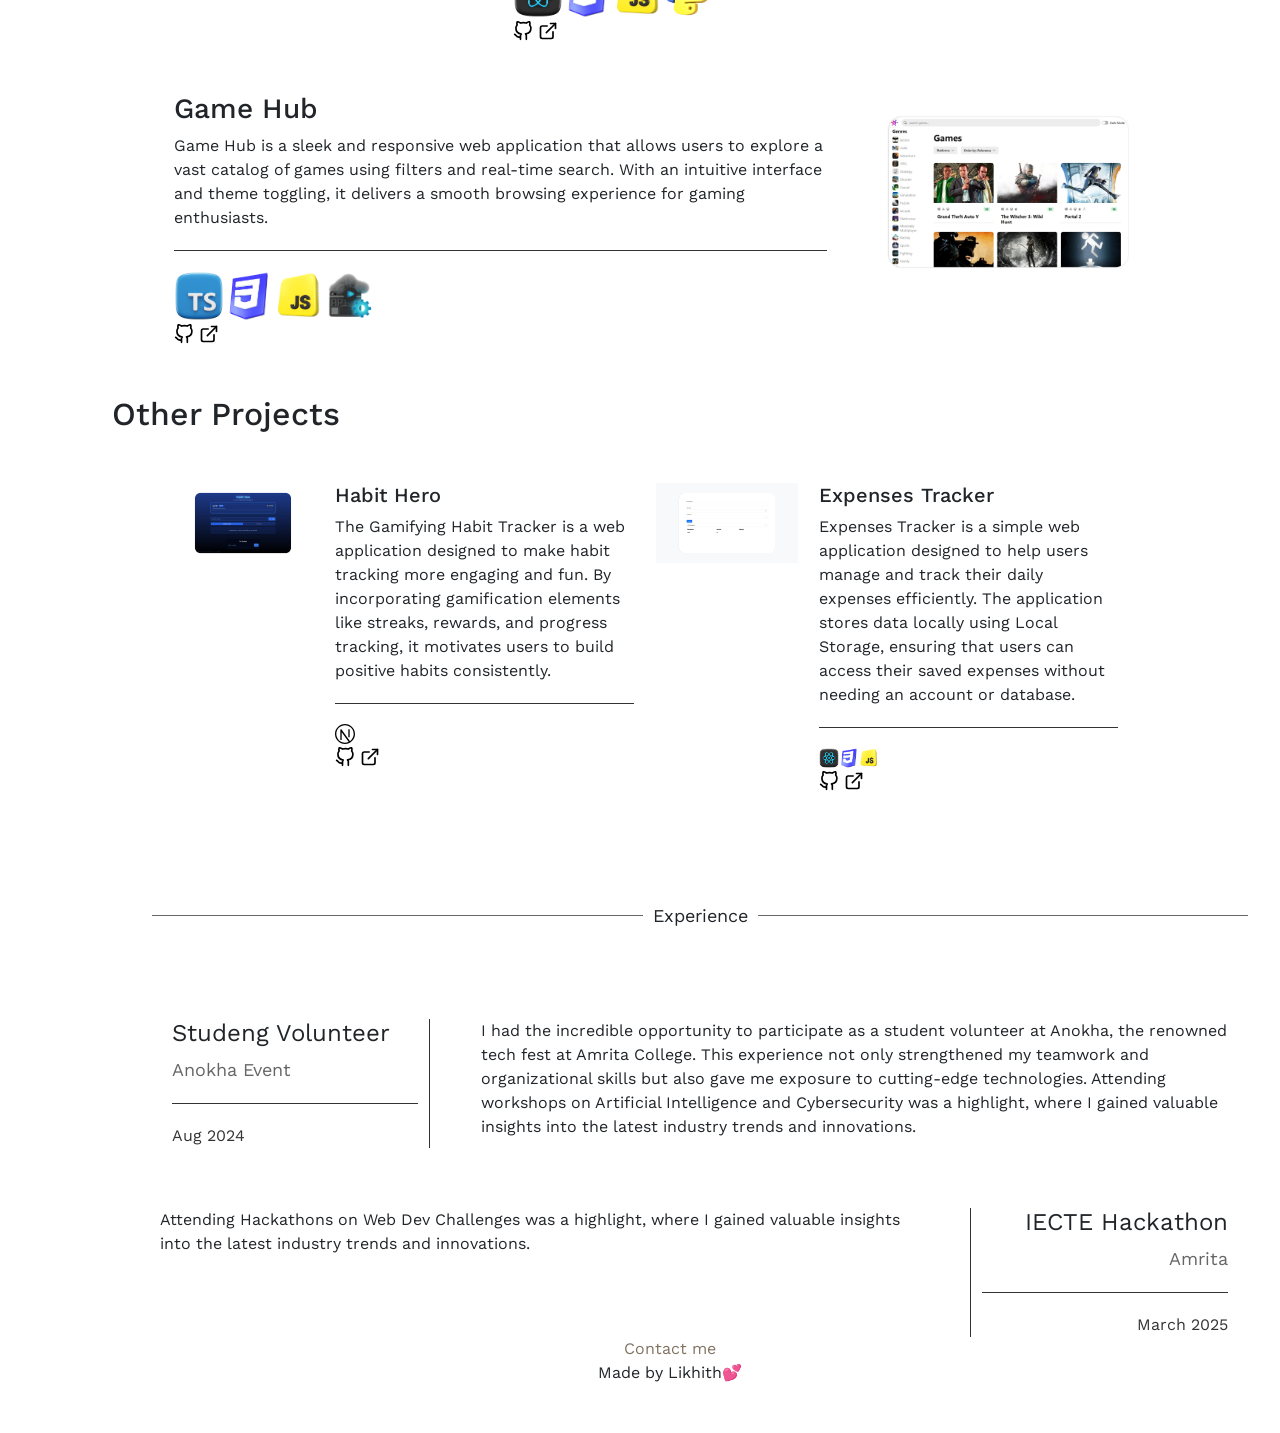
==== commit 7cda8b25: "Done with other projects" ====
--- a/index.html
+++ b/index.html
@@ -526,11 +526,60 @@
 
           <!-- Other Projects Section -->
           <div class="other-projects">
-            <h2 class="section-header">Other Project</h2>
+            <h2 class="section-header">Other Projects</h2>
 
             <!-- 1st row -->
 
             <div class="projects-grid row row-cols-1 row-cols-md-2">
+              <div class="small-project col row">
+                <div class=" col-md-4 small-project-image d-flex justify-content-center">
+                <img src="./assets/projects-images/Habit Hero/pc.jpeg" alt="Habit Hero">
+              </div>
+                <div class=" col-md-8 project-content">
+                <h3 class="project-title-sm">Habit Hero</h3>
+                <p class="project-description">
+                  The Gamifying Habit Tracker is a web application designed to make habit tracking
+                  more engaging and fun. By incorporating gamification elements like streaks, rewards,
+                  and progress tracking, it motivates users to build positive habits consistently.
+                </p>
+                <div class="project-divider"></div>
+                <div class="project-tech">
+                  <img src="./assets/prog-lan-icons/nextjs.svg" class="prog-lang-img-sm" alt="next js">
+                </div>
+                <div class="project-links">               
+                  <a href="https://github.com/LikhithReddy-S/Gamifiying_habit_tracker"><svg xmlns="http://www.w3.org/2000/svg" role="img" viewBox="0 0 24 24" fill="none" stroke="currentColor" stroke-width="2" stroke-linecap="round" stroke-linejoin="round" class="feather feather-github"><title>GitHub</title><path d="M9 19c-5 1.5-5-2.5-7-3m14 6v-3.87a3.37 3.37 0 0 0-.94-2.61c3.14-.35 6.44-1.54 6.44-7A5.44 5.44 0 0 0 20 4.77 5.07 5.07 0 0 0 19.91 1S18.73.65 16 2.48a13.38 13.38 0 0 0-7 0C6.27.65 5.09 1 5.09 1A5.07 5.07 0 0 0 5 4.77a5.44 5.44 0 0 0-1.5 3.78c0 5.42 3.3 6.61 6.44 7A3.37 3.37 0 0 0 9 18.13V22"></path></svg></a>
+                  <a href="https://gamifiyinghabittracker.vercel.app/"><svg xmlns="http://www.w3.org/2000/svg" role="img" viewBox="0 0 24 24" fill="none" stroke="currentColor" stroke-width="2" stroke-linecap="round" stroke-linejoin="round" class="feather feather-external-link"><title>External Link</title><path d="M18 13v6a2 2 0 0 1-2 2H5a2 2 0 0 1-2-2V8a2 2 0 0 1 2-2h6"></path><polyline points="15 3 21 3 21 9"></polyline><line x1="10" y1="14" x2="21" y2="3"></line></svg></a>
+                </div>
+              </div>
+              </div>
+
+              <div class="small-project col row">
+                <div class=" col-md-4 small-project-image d-flex justify-content-center">
+                <img src="./assets/projects-images/Expenses Tracker/pc-light.jpeg" alt="Expenses-Tracker">
+              </div>
+                <div class=" col-md-8 project-content">
+                <h3 class="project-title-sm">Expenses Tracker</h3>
+                <p class="project-description">
+                  Expenses Tracker is a simple web application designed to help users manage and track their daily expenses efficiently.
+                  The application stores data locally using Local Storage, ensuring that users can access their saved expenses without needing an account or database.
+                </p>
+                <div class="project-divider"></div>
+                <div class="project-tech">
+                  <img src="./assets/prog-lan-icons/react.png" class="prog-lang-img-sm" alt="react">
+                  <img src="./assets/prog-lan-icons/css.png" class="prog-lang-img-sm" alt="css">
+                  <img src="./assets/prog-lan-icons/javascript.png" class="prog-lang-img-sm" alt="js">
+                </div>
+                <div class="project-links">               
+                  <a href="https://github.com/LikhithReddy-S/Expenses-Tracker"><svg xmlns="http://www.w3.org/2000/svg" role="img" viewBox="0 0 24 24" fill="none" stroke="currentColor" stroke-width="2" stroke-linecap="round" stroke-linejoin="round" class="feather feather-github"><title>GitHub</title><path d="M9 19c-5 1.5-5-2.5-7-3m14 6v-3.87a3.37 3.37 0 0 0-.94-2.61c3.14-.35 6.44-1.54 6.44-7A5.44 5.44 0 0 0 20 4.77 5.07 5.07 0 0 0 19.91 1S18.73.65 16 2.48a13.38 13.38 0 0 0-7 0C6.27.65 5.09 1 5.09 1A5.07 5.07 0 0 0 5 4.77a5.44 5.44 0 0 0-1.5 3.78c0 5.42 3.3 6.61 6.44 7A3.37 3.37 0 0 0 9 18.13V22"></path></svg></a>
+                  <a href="https://expenses-tracker-nine-rust.vercel.app/"><svg xmlns="http://www.w3.org/2000/svg" role="img" viewBox="0 0 24 24" fill="none" stroke="currentColor" stroke-width="2" stroke-linecap="round" stroke-linejoin="round" class="feather feather-external-link"><title>External Link</title><path d="M18 13v6a2 2 0 0 1-2 2H5a2 2 0 0 1-2-2V8a2 2 0 0 1 2-2h6"></path><polyline points="15 3 21 3 21 9"></polyline><line x1="10" y1="14" x2="21" y2="3"></line></svg></a>
+                </div>
+              </div>
+              </div>
+            </div>
+
+            <!-- 2nd row -->
+
+            <!-- <div class="projects-grid row row-cols-1 row-cols-md-2">
               <div class="small-project col row">
                 <div class=" col-md-4 small-project-image"></div>
                 <div class=" col-md-8 project-content">
@@ -572,53 +621,7 @@
                 </div>
               </div>
               </div>
-            </div>
-
-            <!-- 2nd row -->
-
-            <div class="projects-grid row row-cols-1 row-cols-md-2">
-              <div class="small-project col row">
-                <div class=" col-md-4 small-project-image"></div>
-                <div class=" col-md-8 project-content">
-                <h3 class="project-title-sm">Project Name</h3>
-                <p class="project-description">
-                  Lorem ipsum dolor sit amet, consectetur adipiscing elit.
-                  Praesent sit amet vestibulum felis.
-                </p>
-                <div class="project-divider"></div>
-                <div class="project-tech">
-                  <img src="./assets/html.png" class="prog-lang-img-sm" alt="">
-                  <img src="./assets/css.png" class="prog-lang-img-sm" alt="">
-                  <img src="./assets/javascript.png" class="prog-lang-img-sm" alt="">
-                </div>
-                <div class="project-links">               
-                  <a href=""><svg xmlns="http://www.w3.org/2000/svg" role="img" viewBox="0 0 24 24" fill="none" stroke="currentColor" stroke-width="2" stroke-linecap="round" stroke-linejoin="round" class="feather feather-github"><title>GitHub</title><path d="M9 19c-5 1.5-5-2.5-7-3m14 6v-3.87a3.37 3.37 0 0 0-.94-2.61c3.14-.35 6.44-1.54 6.44-7A5.44 5.44 0 0 0 20 4.77 5.07 5.07 0 0 0 19.91 1S18.73.65 16 2.48a13.38 13.38 0 0 0-7 0C6.27.65 5.09 1 5.09 1A5.07 5.07 0 0 0 5 4.77a5.44 5.44 0 0 0-1.5 3.78c0 5.42 3.3 6.61 6.44 7A3.37 3.37 0 0 0 9 18.13V22"></path></svg></a>
-                  <a href=""><svg xmlns="http://www.w3.org/2000/svg" role="img" viewBox="0 0 24 24" fill="none" stroke="currentColor" stroke-width="2" stroke-linecap="round" stroke-linejoin="round" class="feather feather-external-link"><title>External Link</title><path d="M18 13v6a2 2 0 0 1-2 2H5a2 2 0 0 1-2-2V8a2 2 0 0 1 2-2h6"></path><polyline points="15 3 21 3 21 9"></polyline><line x1="10" y1="14" x2="21" y2="3"></line></svg></a>
-                </div>
-              </div>
-              </div>
-
-              <div class="small-project col row">
-                <div class=" col-md-4 small-project-image"></div>
-                <div class=" col-md-8 project-content">
-                <h3 class="project-title-sm">Project Name</h3>
-                <p class="project-description">
-                  Lorem ipsum dolor sit amet, consectetur adipiscing elit.
-                  Praesent sit amet vestibulum felis.
-                </p>
-                <div class="project-divider"></div>
-                <div class="project-tech">
-                  <img src="./assets/html.png" class="prog-lang-img-sm" alt="">
-                  <img src="./assets/css.png" class="prog-lang-img-sm" alt="">
-                  <img src="./assets/javascript.png" class="prog-lang-img-sm" alt="">
-                </div>
-                <div class="project-links">               
-                  <a href=""><svg xmlns="http://www.w3.org/2000/svg" role="img" viewBox="0 0 24 24" fill="none" stroke="currentColor" stroke-width="2" stroke-linecap="round" stroke-linejoin="round" class="feather feather-github"><title>GitHub</title><path d="M9 19c-5 1.5-5-2.5-7-3m14 6v-3.87a3.37 3.37 0 0 0-.94-2.61c3.14-.35 6.44-1.54 6.44-7A5.44 5.44 0 0 0 20 4.77 5.07 5.07 0 0 0 19.91 1S18.73.65 16 2.48a13.38 13.38 0 0 0-7 0C6.27.65 5.09 1 5.09 1A5.07 5.07 0 0 0 5 4.77a5.44 5.44 0 0 0-1.5 3.78c0 5.42 3.3 6.61 6.44 7A3.37 3.37 0 0 0 9 18.13V22"></path></svg></a>
-                  <a href=""><svg xmlns="http://www.w3.org/2000/svg" role="img" viewBox="0 0 24 24" fill="none" stroke="currentColor" stroke-width="2" stroke-linecap="round" stroke-linejoin="round" class="feather feather-external-link"><title>External Link</title><path d="M18 13v6a2 2 0 0 1-2 2H5a2 2 0 0 1-2-2V8a2 2 0 0 1 2-2h6"></path><polyline points="15 3 21 3 21 9"></polyline><line x1="10" y1="14" x2="21" y2="3"></line></svg></a>
-                </div>
-              </div>
-              </div>
-            </div>
+            </div> -->
           </div>
         </div>
         
--- a/style.css
+++ b/style.css
@@ -184,8 +184,6 @@
 .small-project-image {
     width: 120px;
     height: 80px;
-    background-color: #aaa;
-    flex-shrink: 0;
 }
 .project-title-sm{
   font-size: 20px;
